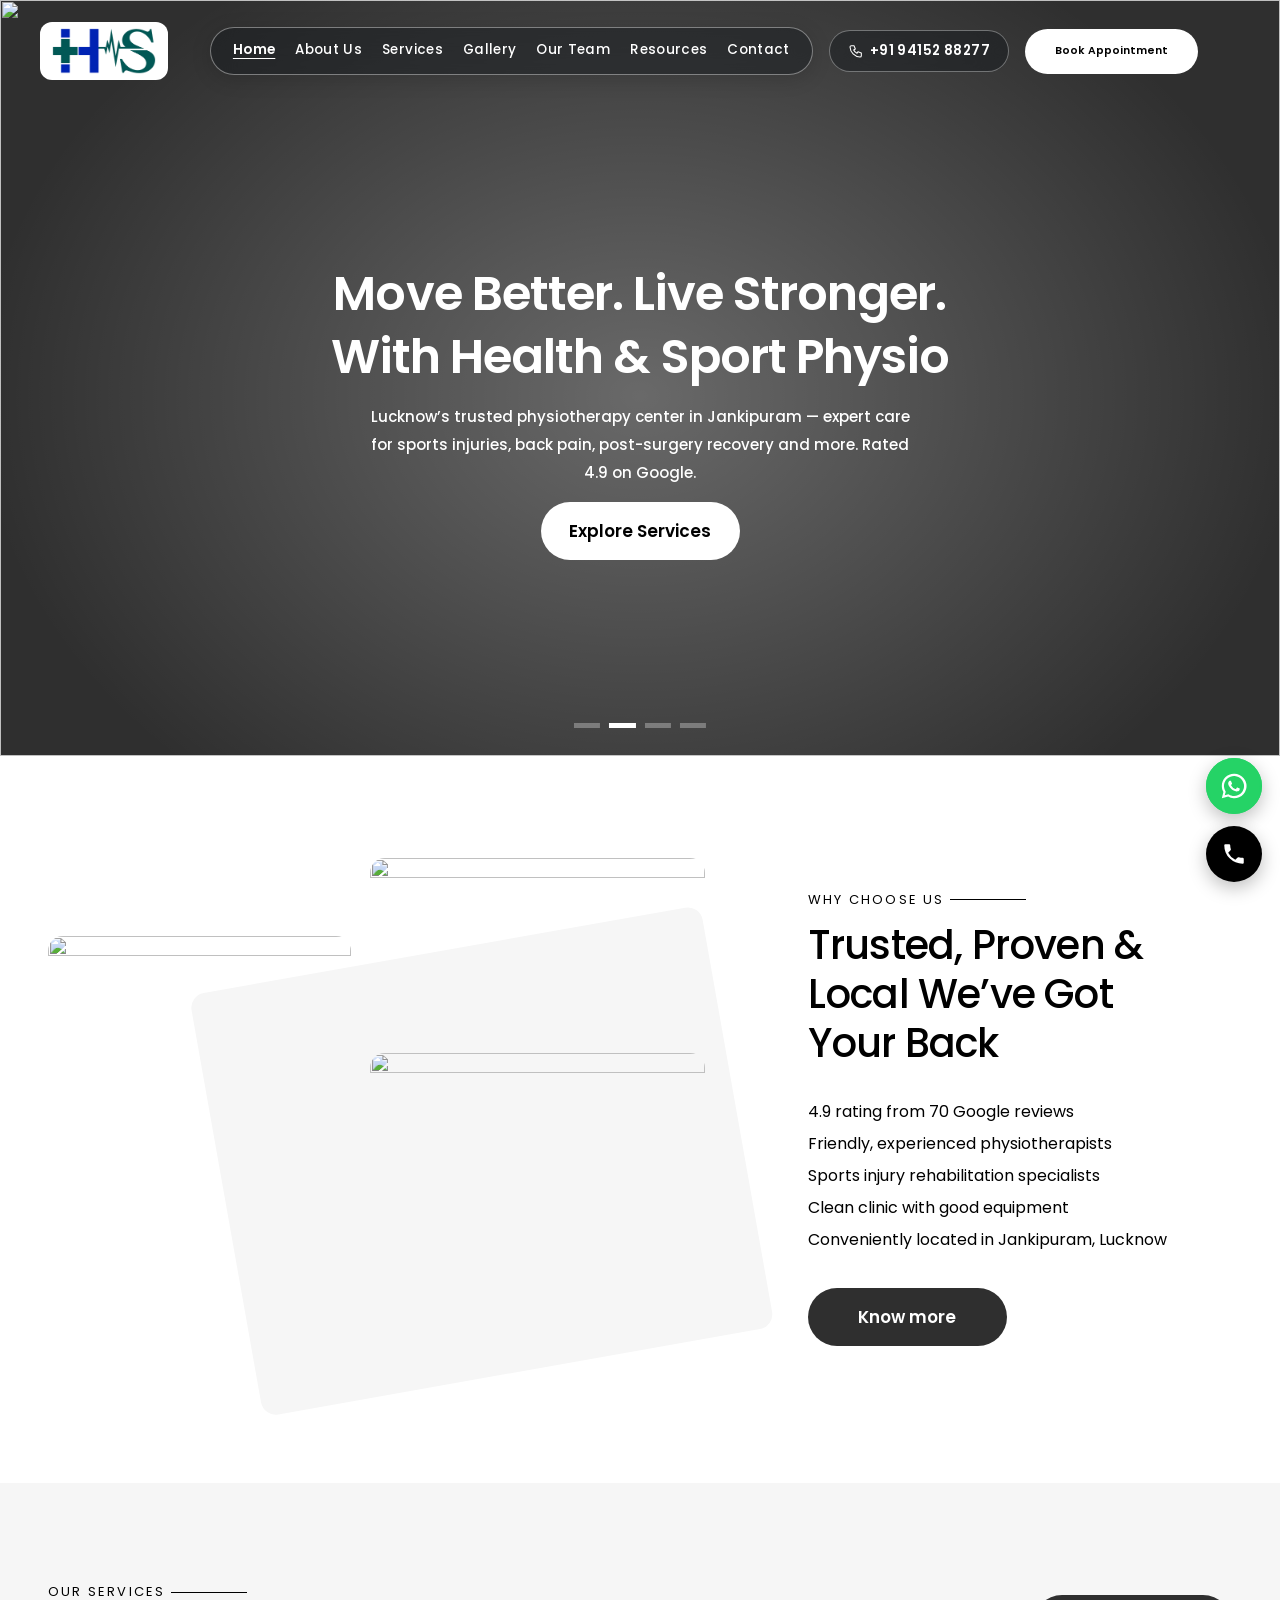
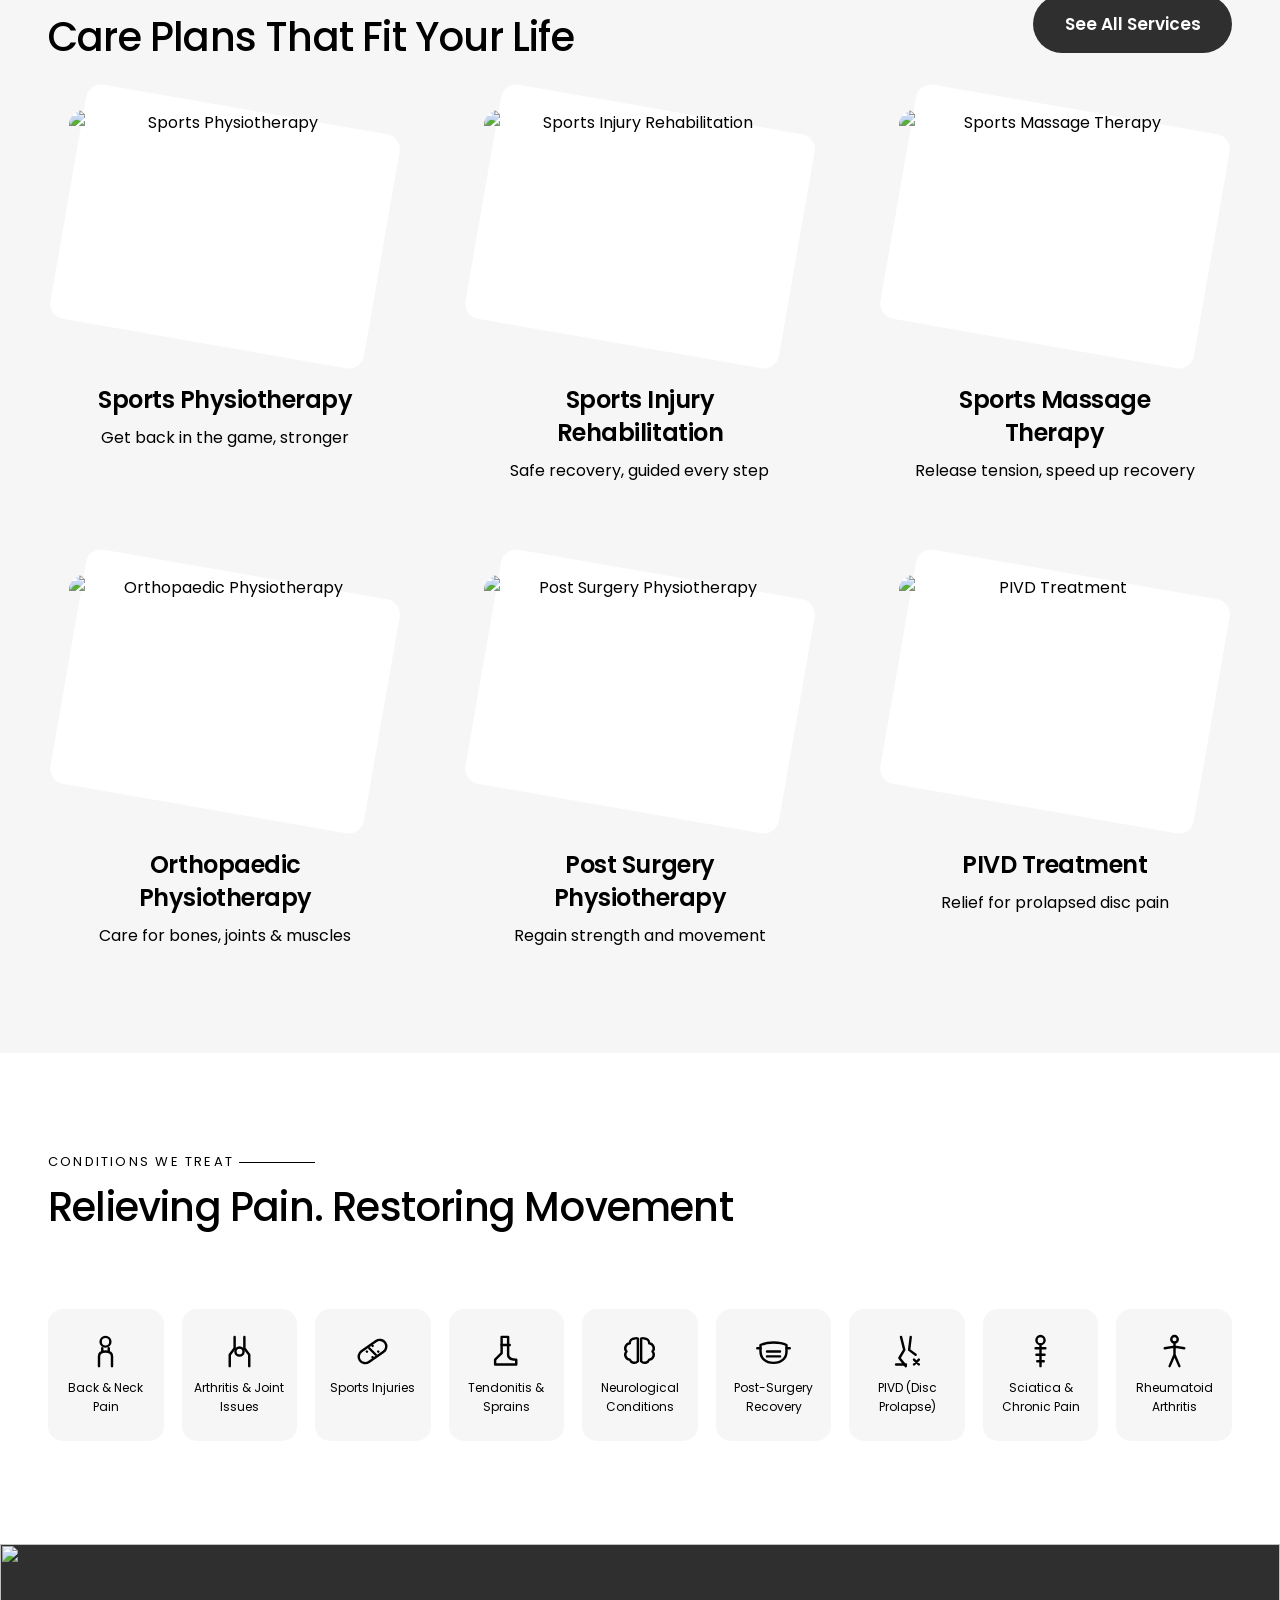
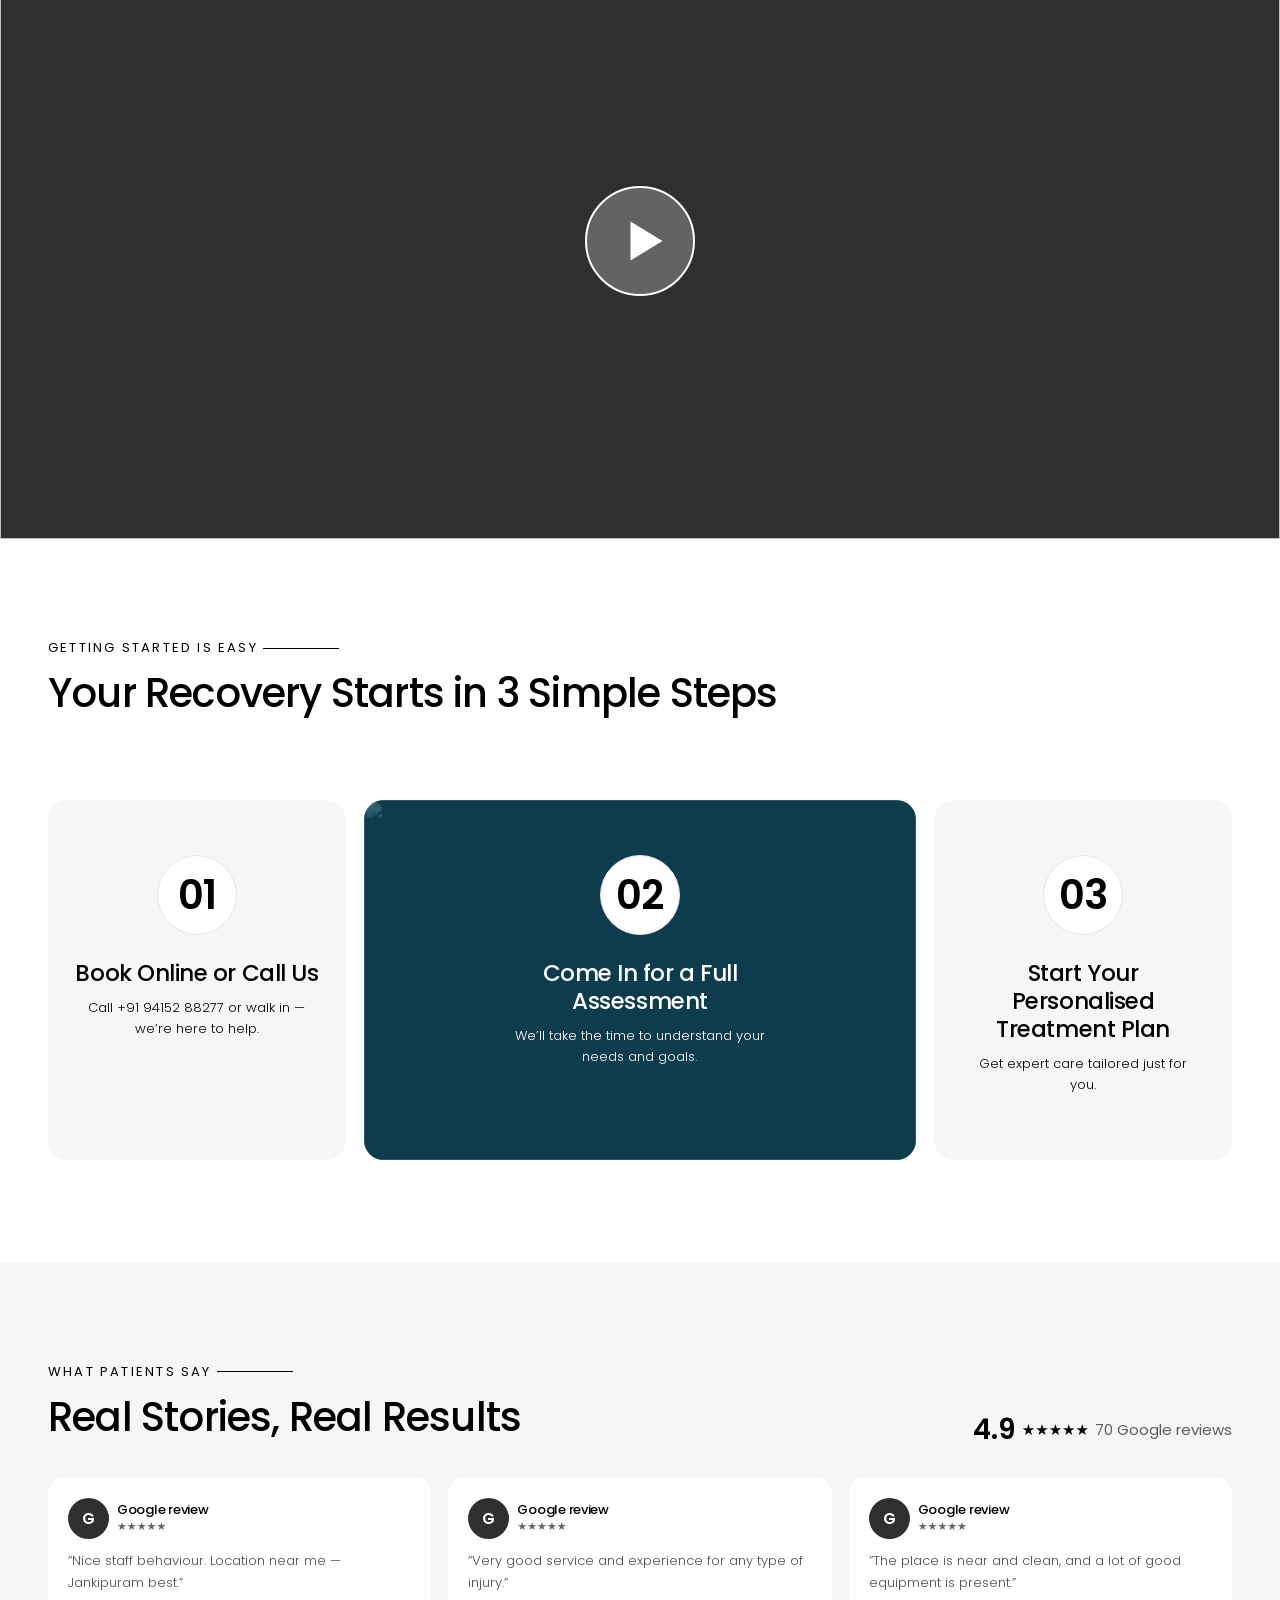
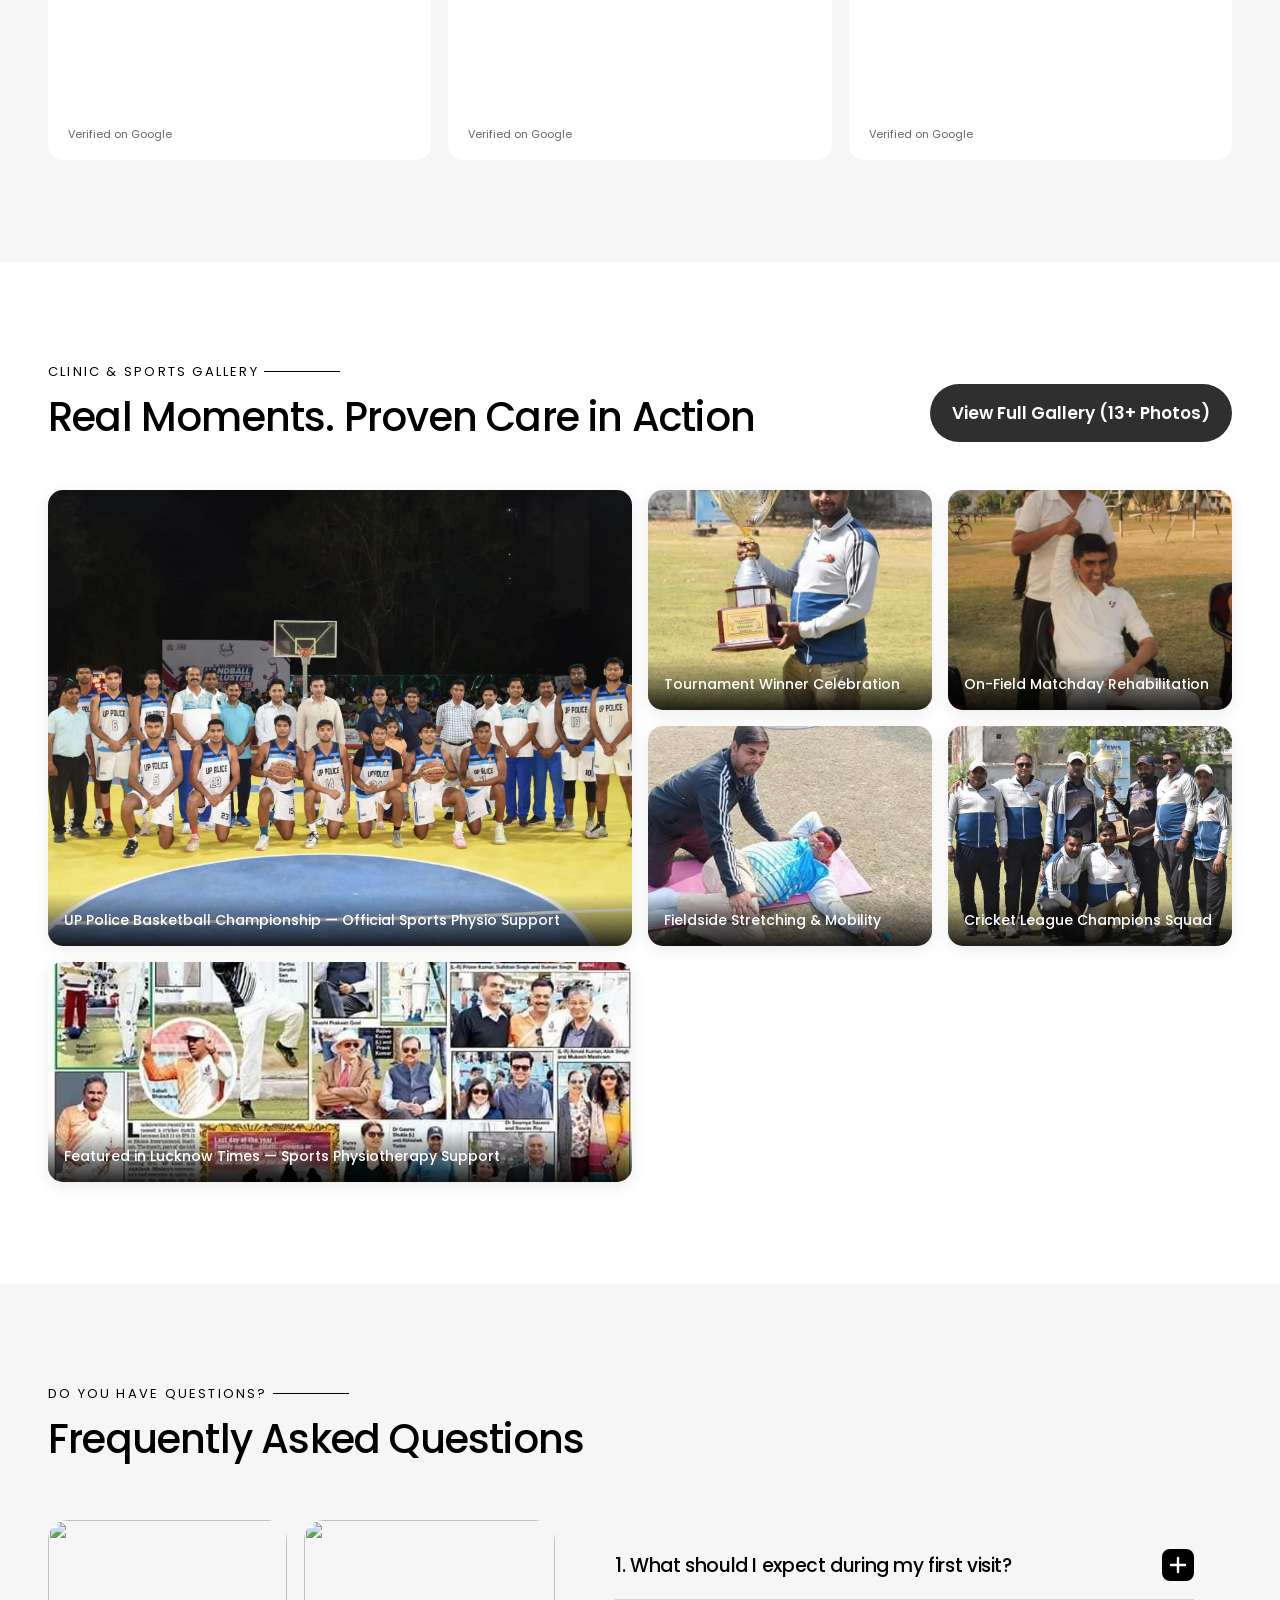
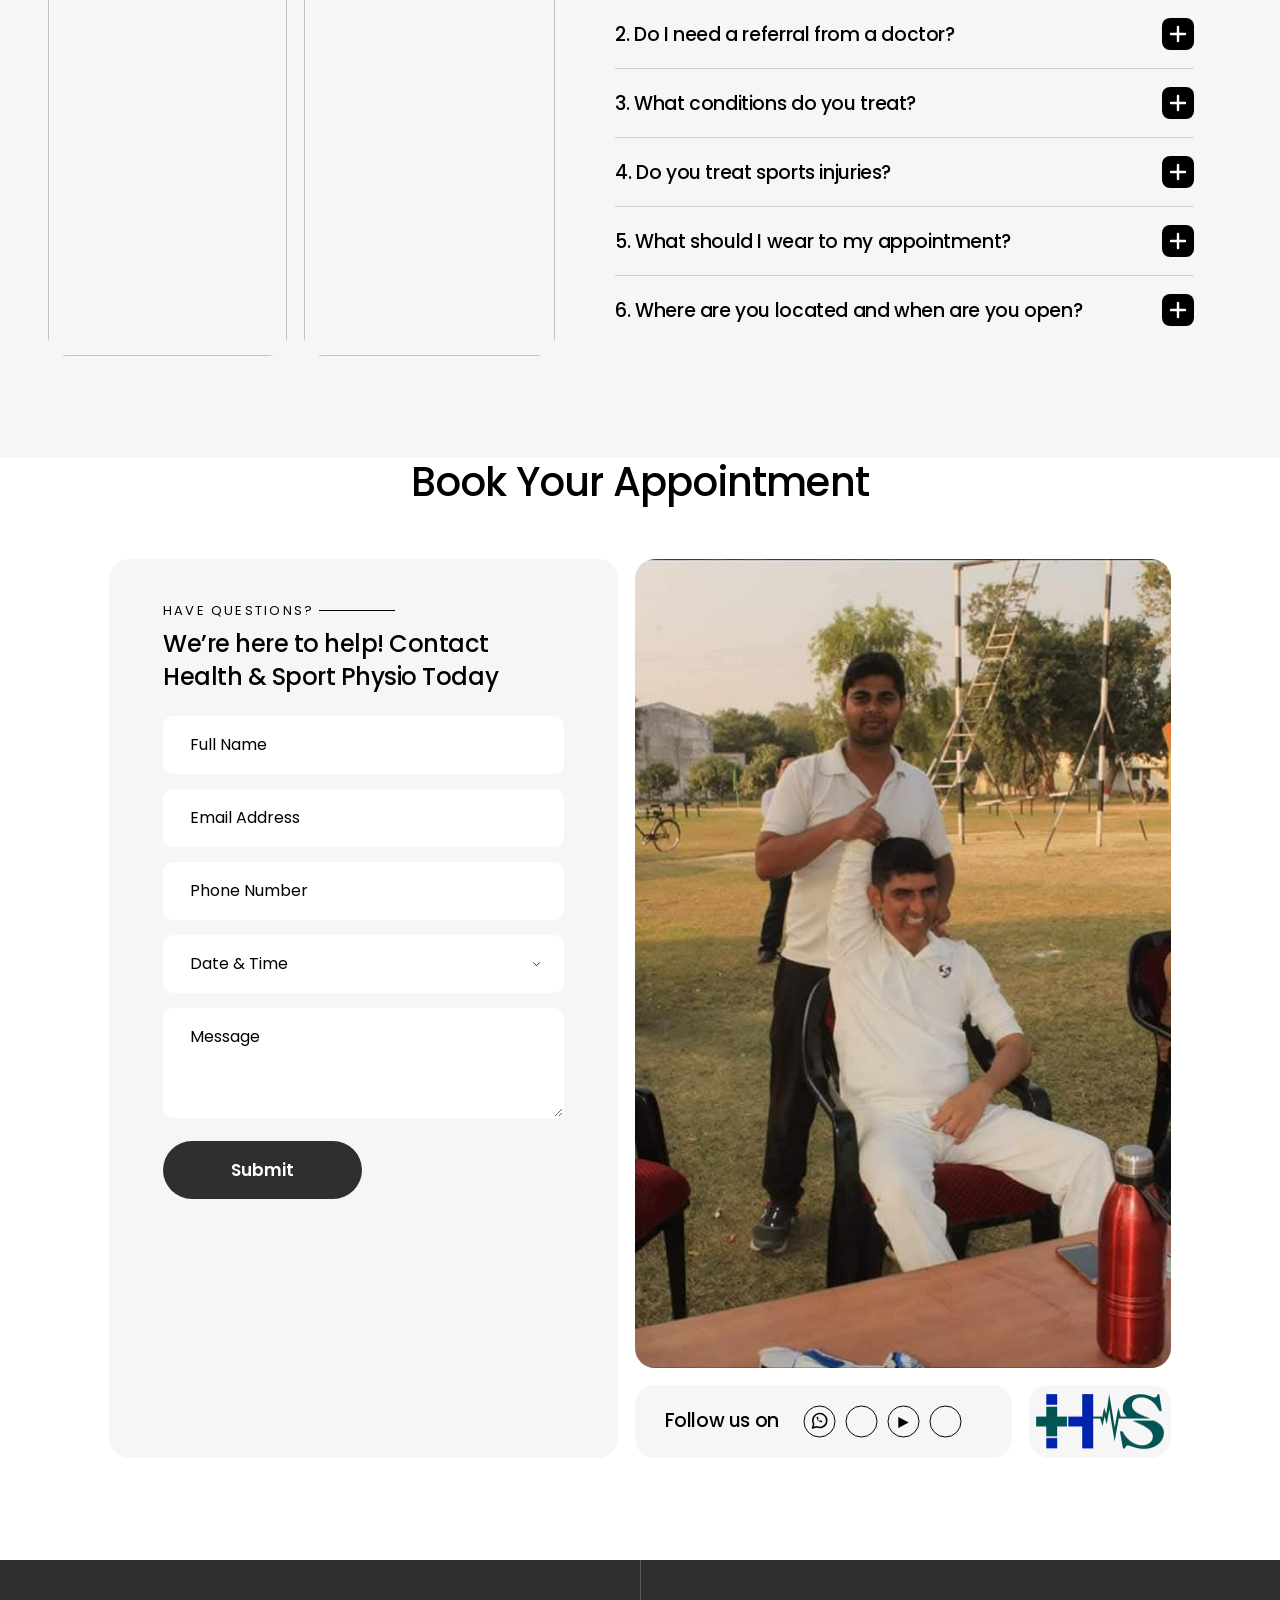
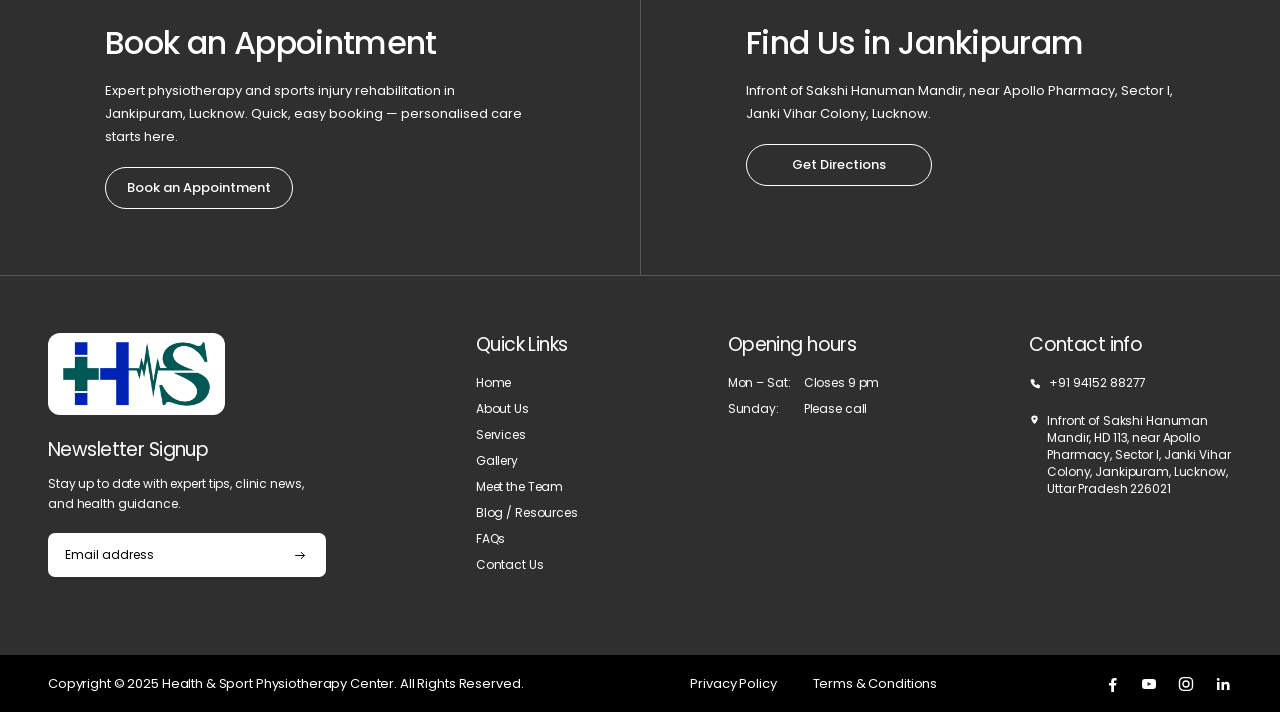
==== nordic-physio/index.html @ ff581d9e "feat: complete website setup with gallery, team, responsive design and transparent sticky navbar" ====
<!DOCTYPE html>
<html lang="en">
<head>
  <meta charset="utf-8">
  <meta name="viewport" content="width=device-width, initial-scale=1">
  <title>Health &amp; Sport Physiotherapy Center — Physiotherapy in Jankipuram, Lucknow</title>
  <meta name="description" content="Health &amp; Sport Physiotherapy Center in Jankipuram, Lucknow — sports physiotherapy, injury rehabilitation, PIVD, post-surgery and orthopaedic care. Rated 4.9 on Google.">
  <link rel="icon" href="assets/img/logo-transparent.png">
  <link rel="preconnect" href="https://fonts.googleapis.com">
  <link rel="preconnect" href="https://fonts.gstatic.com" crossorigin>
  <link href="https://fonts.googleapis.com/css2?family=Poppins:wght@300;400;500;600;700&display=swap" rel="stylesheet">
  <link rel="stylesheet" href="css/style.css">
</head>
<body>
<a class="sr-only" href="#main">Skip to content</a>
<div id="site-navbar"></div>
<main id="main">

<section class="hero hero--home">
  <img class="hero__bg" src="https://images.unsplash.com/photo-1706353399656-210cca727a33?auto=format&fit=crop&q=75&w=1800" alt="" width="1440" height="756" fetchpriority="high">
  <div class="hero__glow" aria-hidden="true"><img src="assets/img/hero-glow.svg" alt=""></div>
  <div class="hero__content">
    <h1 class="display hero__title"><span>Move Better. Live Stronger.</span> <span>With Health &amp; Sport Physio</span></h1>
    <p class="hero__lead">Lucknow’s trusted physiotherapy center in Jankipuram — expert care for sports injuries, back pain, post-surgery recovery and more. Rated 4.9 on Google.</p>
    <a class="btn btn--light" href="services.html">Explore Services</a>
  </div>
  <div class="hero__dots" aria-hidden="true"><span></span><span></span><span></span><span></span></div>
</section>

<section class="section">
  <div class="container split split--why">
    <div class="collage collage--home" aria-hidden="true">
      <img src="https://images.unsplash.com/photo-1645005512968-0c1fe99f0093?auto=format&fit=crop&q=75&w=800" alt="" width="289" height="385" loading="lazy">
      <img src="https://images.unsplash.com/photo-1645005513713-9e2b92a687d3?auto=format&fit=crop&q=75&w=800" alt="" width="319" height="167" loading="lazy">
      <img src="https://images.unsplash.com/photo-1645005513751-e22717a66ae6?auto=format&fit=crop&q=75&w=800" alt="" width="319" height="312" loading="lazy">
    </div>
    <div class="why__text">
      <p class="eyebrow">Why Choose us</p>
      <h2 class="h2">Trusted, Proven &amp; Local We’ve Got Your Back</h2>
      <ul class="why__list">
        <li>4.9 rating from 70 Google reviews</li>
        <li>Friendly, experienced physiotherapists</li>
        <li>Sports injury rehabilitation specialists</li>
        <li>Clean clinic with good equipment</li>
        <li>Conveniently located in Jankipuram, Lucknow</li>
      </ul>
      <a class="btn btn--dark" href="about.html">Know more</a>
    </div>
  </div>
</section>

<section class="section section--grey">
  <div class="container">
    <div class="services__head">
      <div class="section-head"><p class="eyebrow">Our Services</p><h2 class="h2">Care Plans That Fit Your Life</h2></div>
      <a class="btn btn--dark" href="services.html">See All Services</a>
    </div>
    <div class="services__grid">
      <article class="service"><div class="service__media"><img src="https://images.unsplash.com/photo-1645005513713-9e2b92a687d3?auto=format&fit=crop&q=75&w=800" alt="Sports Physiotherapy" width="317" height="237" loading="lazy"></div>
        <div class="service__body"><h3 class="service__title">Sports Physiotherapy</h3><p class="service__text">Get back in the game, stronger</p></div></article>
      <article class="service"><div class="service__media"><img src="https://images.unsplash.com/photo-1649751361457-01d3a696c7e6?auto=format&fit=crop&q=75&w=800" alt="Sports Injury Rehabilitation" width="317" height="237" loading="lazy"></div>
        <div class="service__body"><h3 class="service__title">Sports Injury Rehabilitation</h3><p class="service__text">Safe recovery, guided every step</p></div></article>
      <article class="service"><div class="service__media"><img src="https://images.unsplash.com/photo-1645005512968-0c1fe99f0093?auto=format&fit=crop&q=75&w=800" alt="Sports Massage Therapy" width="317" height="237" loading="lazy"></div>
        <div class="service__body"><h3 class="service__title">Sports Massage Therapy</h3><p class="service__text">Release tension, speed up recovery</p></div></article>
      <article class="service"><div class="service__media"><img src="https://images.unsplash.com/photo-1540205895360-4ad4cffb3aa8?auto=format&fit=crop&q=75&w=800" alt="Orthopaedic Physiotherapy" width="317" height="237" loading="lazy"></div>
        <div class="service__body"><h3 class="service__title">Orthopaedic Physiotherapy</h3><p class="service__text">Care for bones, joints &amp; muscles</p></div></article>
      <article class="service"><div class="service__media"><img src="https://images.unsplash.com/photo-1645005513751-e22717a66ae6?auto=format&fit=crop&q=75&w=800" alt="Post Surgery Physiotherapy" width="317" height="237" loading="lazy"></div>
        <div class="service__body"><h3 class="service__title">Post Surgery Physiotherapy</h3><p class="service__text">Regain strength and movement</p></div></article>
      <article class="service"><div class="service__media"><img src="https://images.unsplash.com/photo-1706353399656-210cca727a33?auto=format&fit=crop&q=75&w=800" alt="PIVD Treatment" width="317" height="237" loading="lazy"></div>
        <div class="service__body"><h3 class="service__title">PIVD Treatment</h3><p class="service__text">Relief for prolapsed disc pain</p></div></article>
    </div>
  </div>
</section>

<section class="section">
  <div class="container">
    <div class="section-head"><p class="eyebrow">Conditions We Treat</p><h2 class="h2">Relieving Pain. Restoring Movement</h2></div>
    <ul class="conditions__grid"><li class="condition"><img src="assets/img/icons/neck.svg" alt="" width="39" height="39" loading="lazy"><span>Back &amp; Neck Pain</span></li><li class="condition"><img src="assets/img/icons/joint.svg" alt="" width="39" height="39" loading="lazy"><span>Arthritis &amp; Joint Issues</span></li><li class="condition"><img src="assets/img/icons/bandage.svg" alt="" width="39" height="39" loading="lazy"><span>Sports Injuries</span></li><li class="condition"><img src="assets/img/icons/afo-support.svg" alt="" width="39" height="39" loading="lazy"><span>Tendonitis &amp; Sprains</span></li><li class="condition"><img src="assets/img/icons/brain.svg" alt="" width="39" height="39" loading="lazy"><span>Neurological Conditions</span></li><li class="condition"><img src="assets/img/icons/face-mask.svg" alt="" width="39" height="39" loading="lazy"><span>Post-Surgery Recovery</span></li><li class="condition"><img src="assets/img/icons/sprain.svg" alt="" width="39" height="39" loading="lazy"><span>PIVD (Disc Prolapse)</span></li><li class="condition"><img src="assets/img/icons/back.svg" alt="" width="39" height="39" loading="lazy"><span>Sciatica &amp; Chronic Pain</span></li><li class="condition"><img src="assets/img/icons/stability.svg" alt="" width="39" height="39" loading="lazy"><span>Rheumatoid Arthritis</span></li></ul>
  </div>
</section>

<section class="video-band" aria-label="Clinic video">
  <img src="https://images.unsplash.com/photo-1630226040750-d934f017f0e4?auto=format&fit=crop&q=75&w=1800" alt="" loading="lazy">
  <button class="play-btn js-video" type="button" data-video="" aria-label="Play video"><img src="assets/img/play-large.svg" alt="" width="111" height="111"></button>
</section>

<section class="section">
  <div class="container">
    <div class="section-head"><p class="eyebrow">Getting Started is Easy</p><h2 class="h2">Your Recovery Starts in 3 Simple Steps</h2></div>
    <ol class="steps">
      <li class="step"><span class="step__num">01</span><h3 class="step__title">Book Online or Call Us</h3><p class="step__text">Call +91 94152 88277 or walk in — we’re here to help.</p></li>
      <li class="step step--feature"><img src="https://images.unsplash.com/photo-1645005512827-48ff6f97848a?auto=format&fit=crop&q=75&w=1200" alt="" loading="lazy"><span class="step__num">02</span><h3 class="step__title">Come In for a Full Assessment</h3><p class="step__text">We’ll take the time to understand your needs and goals.</p></li>
      <li class="step"><span class="step__num">03</span><h3 class="step__title">Start Your Personalised Treatment Plan</h3><p class="step__text">Get expert care tailored just for you.</p></li>
    </ol>
  </div>
</section>

<section class="section section--grey">
  <div class="container">
    <div class="t-head">
      <div class="section-head"><p class="eyebrow">What Patients Say</p><h2 class="h2">Real Stories, Real Results</h2></div>
      <p class="t-rating"><strong>4.9</strong> ★★★★★ <span>70 Google reviews</span></p>
    </div>
    <div class="t-wrap is-start is-end">
      <div class="t-track t-track--3" tabindex="0" aria-label="Patient reviews">
        <article class="t-card"><div><div class="t-user"><span class="t-avatar" aria-hidden="true">G</span><div><p class="t-name">Google review</p><p class="t-handle">★★★★★</p></div></div><p class="t-quote">“Nice staff behaviour. Location near me — Jankipuram best.”</p></div><p class="t-date">Verified on Google</p></article>
        <article class="t-card"><div><div class="t-user"><span class="t-avatar" aria-hidden="true">G</span><div><p class="t-name">Google review</p><p class="t-handle">★★★★★</p></div></div><p class="t-quote">“Very good service and experience for any type of injury.”</p></div><p class="t-date">Verified on Google</p></article>
        <article class="t-card"><div><div class="t-user"><span class="t-avatar" aria-hidden="true">G</span><div><p class="t-name">Google review</p><p class="t-handle">★★★★★</p></div></div><p class="t-quote">“The place is near and clean, and a lot of good equipment is present.”</p></div><p class="t-date">Verified on Google</p></article>
      </div>
    </div>
  </div>
</section>

<!-- Homepage Gallery Section -->
<section class="section">
  <div class="container">
    <div class="services__head" style="align-items:flex-end">
      <div class="section-head">
        <p class="eyebrow">Clinic &amp; Sports Gallery</p>
        <h2 class="h2">Real Moments. Proven Care in Action</h2>
      </div>
      <a class="btn btn--dark" href="gallery.html">View Full Gallery (13+ Photos)</a>
    </div>
    <div class="home-gallery-grid">
      <div class="home-gallery-item home-gallery-item--span2 home-gallery-item--row2" data-lightbox data-src="assets/img/gallery/police-basketball-championship.jpg" data-title="UP Police Basketball Championship" data-caption="Official sports physiotherapy partner for state basketball tournament.">
        <img src="assets/img/gallery/police-basketball-championship.jpg" alt="UP Police Basketball Championship" loading="lazy">
        <div class="home-gallery-item__caption">UP Police Basketball Championship — Official Sports Physio Support</div>
      </div>
      <div class="home-gallery-item" data-lightbox data-src="assets/img/gallery/championship-trophy-winner.jpg" data-title="Championship Trophy Presentation" data-caption="Corporate tournament championship winner with tournament trophy.">
        <img src="assets/img/gallery/championship-trophy-winner.jpg" alt="Championship Trophy Winner" loading="lazy">
        <div class="home-gallery-item__caption">Tournament Winner Celebration</div>
      </div>
      <div class="home-gallery-item" data-lightbox data-src="assets/img/gallery/cricket-rehab-field.jpg" data-title="On-Field Shoulder Rehabilitation" data-caption="Targeted manual therapy on cricket field.">
        <img src="assets/img/gallery/cricket-rehab-field.jpg" alt="On-Field Shoulder Rehab" loading="lazy">
        <div class="home-gallery-item__caption">On-Field Matchday Rehabilitation</div>
      </div>
      <div class="home-gallery-item" data-lightbox data-src="assets/img/gallery/field-physio-stretching.jpg" data-title="Assisted Stretching Session" data-caption="Manual hamstring and spine mobilization on ground.">
        <img src="assets/img/gallery/field-physio-stretching.jpg" alt="Assisted Stretching Session" loading="lazy">
        <div class="home-gallery-item__caption">Fieldside Stretching &amp; Mobility</div>
      </div>
      <div class="home-gallery-item" data-lightbox data-src="assets/img/gallery/trophy-presentation-ceremony.jpg" data-title="Champions Team Celebration" data-caption="Winners celebrating victory with sports physiotherapy team.">
        <img src="assets/img/gallery/trophy-presentation-ceremony.jpg" alt="Trophy Presentation Ceremony" loading="lazy">
        <div class="home-gallery-item__caption">Cricket League Champions Squad</div>
      </div>
      <div class="home-gallery-item home-gallery-item--span2" data-lightbox data-src="assets/img/gallery/newspaper-coverage-lucknow-times.jpg" data-title="Lucknow Times Press Feature" data-caption="Media coverage in Times of India / Lucknow Times.">
        <img src="assets/img/gallery/newspaper-coverage-lucknow-times.jpg" alt="Lucknow Times Media Feature" loading="lazy">
        <div class="home-gallery-item__caption">Featured in Lucknow Times — Sports Physiotherapy Support</div>
      </div>
    </div>
  </div>
</section>

<!-- FAQ Section -->
<section class="section section--grey" id="faq">
  <div class="container">
    <div class="section-head"><p class="eyebrow">do you have questions?</p><h2 class="h2">Frequently Asked Questions</h2></div>
    <div class="faq">
      <img class="faq__img" src="https://images.unsplash.com/photo-1545463913-5083aa7359a6?auto=format&fit=crop&q=75&w=700" alt="" loading="lazy">
      <img class="faq__img" src="https://images.unsplash.com/photo-1712215544003-af10130f8eb3?auto=format&fit=crop&q=75&w=700" alt="" loading="lazy">
      <div class="faq__panel">
        <div class="faq-item">
          <h3><button class="faq-q" type="button" id="faq-q1" aria-expanded="false" aria-controls="faq-a1"><span class="faq-q__text">1. What should I expect during my first visit?</span><img class="faq-q__icon" src="assets/img/icon-faq-plus.svg" alt="" width="32" height="32"></button></h3>
          <div class="faq-a" id="faq-a1" role="region" aria-labelledby="faq-q1"><div><p>Your first visit is a full assessment. Your physiotherapist will talk through your history and goals, assess how you move, and explain a clear treatment plan.</p></div></div>
        </div>
        <div class="faq-item">
          <h3><button class="faq-q" type="button" id="faq-q2" aria-expanded="false" aria-controls="faq-a2"><span class="faq-q__text">2. Do I need a referral from a doctor?</span><img class="faq-q__icon" src="assets/img/icon-faq-plus.svg" alt="" width="32" height="32"></button></h3>
          <div class="faq-a" id="faq-a2" role="region" aria-labelledby="faq-q2"><div><p>You don’t need a referral to book physiotherapy. If you have scans, X-rays or doctor’s notes, please bring them along.</p></div></div>
        </div>
        <div class="faq-item">
          <h3><button class="faq-q" type="button" id="faq-q3" aria-expanded="false" aria-controls="faq-a3"><span class="faq-q__text">3. What conditions do you treat?</span><img class="faq-q__icon" src="assets/img/icon-faq-plus.svg" alt="" width="32" height="32"></button></h3>
          <div class="faq-a" id="faq-a3" role="region" aria-labelledby="faq-q3"><div><p>Sports injuries, back and neck pain, PIVD (prolapsed disc), post-surgery recovery, orthopaedic conditions, rheumatoid arthritis and more.</p></div></div>
        </div>
        <div class="faq-item">
          <h3><button class="faq-q" type="button" id="faq-q4" aria-expanded="false" aria-controls="faq-a4"><span class="faq-q__text">4. Do you treat sports injuries?</span><img class="faq-q__icon" src="assets/img/icon-faq-plus.svg" alt="" width="32" height="32"></button></h3>
          <div class="faq-a" id="faq-a4" role="region" aria-labelledby="faq-q4"><div><p>Yes. Sports physiotherapy, sports injury rehabilitation and sports massage therapy are some of our core services.</p></div></div>
        </div>
        <div class="faq-item">
          <h3><button class="faq-q" type="button" id="faq-q5" aria-expanded="false" aria-controls="faq-a5"><span class="faq-q__text">5. What should I wear to my appointment?</span><img class="faq-q__icon" src="assets/img/icon-faq-plus.svg" alt="" width="32" height="32"></button></h3>
          <div class="faq-a" id="faq-a5" role="region" aria-labelledby="faq-q5"><div><p>Wear loose, comfortable clothing that lets us see and move the area being treated. Shorts or a T-shirt work well for most visits.</p></div></div>
        </div>
        <div class="faq-item">
          <h3><button class="faq-q" type="button" id="faq-q6" aria-expanded="false" aria-controls="faq-a6"><span class="faq-q__text">6. Where are you located and when are you open?</span><img class="faq-q__icon" src="assets/img/icon-faq-plus.svg" alt="" width="32" height="32"></button></h3>
          <div class="faq-a" id="faq-a6" role="region" aria-labelledby="faq-q6"><div><p>We’re in Jankipuram, Lucknow — in front of Sakshi Hanuman Mandir, near Apollo Pharmacy, Sector I, Janki Vihar Colony. We close at 9 pm; call us to confirm timings.</p></div></div>
        </div>
      </div>
    </div>
  </div>
</section>

<!-- Appointment Booking Form -->
<section class="section" style="padding-top:0">
  <div class="container">
    <h2 class="h2 book__title">Book Your Appointment</h2>
    <div class="book">
      <div class="book__form-card">
        <div class="form__head"><p class="eyebrow">Have questions? </p><h3 class="form__title">We’re here to help! Contact Health &amp; Sport Physio Today</h3></div>
        <form class="form" data-form novalidate>
          <div class="form__fields">
            <div><label class="sr-only" for="f-name">Full Name</label><input class="field" id="f-name" name="name" type="text" placeholder="Full Name" required autocomplete="name"></div>
            <div><label class="sr-only" for="f-email">Email Address</label><input class="field" id="f-email" name="email" type="email" placeholder="Email Address" required autocomplete="email"></div>
            <div><label class="sr-only" for="f-phone">Phone Number</label><input class="field" id="f-phone" name="phone" type="tel" placeholder="Phone Number" required autocomplete="tel"></div>
            <div class="field-wrap"><label class="sr-only" for="f-date">Date &amp; Time</label><input class="field field--datetime" id="f-date" name="datetime" type="text" placeholder="Date &amp; Time" required><img class="field-wrap__arrow" src="assets/img/icon-down-arrow.svg" alt="" width="19" height="10"></div>
            <div><label class="sr-only" for="f-msg">Message</label><textarea class="field" id="f-msg" name="message" placeholder="Message"></textarea></div>
          </div>
          <button class="btn btn--dark form__submit" type="submit">Submit</button>
          <p class="form__status" role="status" aria-live="polite"></p>
        </form>
      </div>
      <img class="book__photo" src="assets/img/gallery/cricket-rehab-field.jpg" alt="Physiotherapist at Health &amp; Sport Physiotherapy Center" width="537" height="558" loading="lazy">
      <div class="book__social">
        <span class="book__social-label">Follow us on</span>
        <div class="socials">
          <a class="social" href="https://wa.me/919415288277" target="_blank" rel="noopener" aria-label="WhatsApp"><img src="assets/img/social-whatsapp.svg" alt=""></a>
          <a class="social" href="#" aria-label="Instagram"><img src="assets/img/social-circle.svg" alt=""><span class="social__glyph" style="--glyph:url(assets/img/glyph-instagram.svg)"></span></a>
          <a class="social" href="#" aria-label="YouTube"><img src="assets/img/social-yt-ring.svg" alt=""><img class="social__yt-play" src="assets/img/social-yt-play.svg" alt=""></a>
          <a class="social" href="#" aria-label="Facebook"><img src="assets/img/social-circle.svg" alt=""><span class="social__glyph social__glyph--fb" style="--glyph:url(assets/img/glyph-facebook.svg)"></span></a>
        </div>
      </div>
      <div class="book__logo"><img src="assets/img/logo-transparent.png" alt="Health &amp; Sport Physiotherapy Center" width="130" height="57"></div>
    </div>
  </div>
</section>
</main>

<div id="site-footer"></div>
<script src="js/navbar.js"></script>
<script src="js/footer.js"></script>
<script src="js/main.js"></script>
</body>
</html>
---- nordic-physio/css/style.css ----
/* =========================================================
   Nordic Physio — shared styles
   Built from Figma (1440px frame) + mobile responsive.
   Breakpoints: 1100 (nav drawer) / 900 (tablet) / 600 (mobile)
   ========================================================= */

:root {
  --black: #000;
  --charcoal: #2f2f2f;
  --grey: #f6f6f6;
  --muted: #5c5c5c;
  --white: #fff;
  --teal-overlay: rgba(8, 64, 86, 0.8);

  --r-lg: 20px;
  --r-md: 15px;
  --r-sm: 10px;

  --gutter: clamp(20px, 4vw, 48px);
  --container: 1200px;
  --section-y: clamp(56px, 8vw, 110px);

  --font: "Poppins", system-ui, -apple-system, "Segoe UI", Roboto, sans-serif;
}

/* ---------- Reset / base ---------- */
*, *::before, *::after { box-sizing: border-box; }
html { -webkit-text-size-adjust: 100%; scroll-behavior: smooth; }
body {
  margin: 0;
  font-family: var(--font);
  color: var(--black);
  background: var(--white);
  line-height: 1.6;
  -webkit-font-smoothing: antialiased;
  overflow-x: hidden;
}
img, svg { display: block; max-width: 100%; }
h1, h2, h3, h4, p, ul, ol, figure { margin: 0; }
ul, ol { padding: 0; list-style: none; }
a { color: inherit; text-decoration: none; }
button, input, select, textarea { font: inherit; color: inherit; }
button { cursor: pointer; background: none; border: 0; padding: 0; }

:focus-visible { outline: 2px solid currentColor; outline-offset: 3px; }

.sr-only {
  position: absolute; width: 1px; height: 1px; margin: -1px; padding: 0;
  overflow: hidden; clip: rect(0 0 0 0); white-space: nowrap; border: 0;
}

.container { width: min(var(--container), 100% - 2 * var(--gutter)); margin-inline: auto; }

.section { padding-block: var(--section-y); }
.section--grey { background: var(--grey); }

/* ---------- Type ---------- */
.display {
  font-weight: 600;
  font-size: clamp(2rem, 1.2rem + 2.5vw, 3rem);
  line-height: 1.3125;
  letter-spacing: -0.02em;
}
.h2 {
  font-weight: 500;
  font-size: clamp(1.75rem, 1.1rem + 1.8vw, 2.5rem);
  line-height: 1.225;
  letter-spacing: -0.02em;
}
.h3 { font-weight: 500; font-size: clamp(1.25rem, 1.05rem + 0.7vw, 1.5rem); line-height: 1.375; letter-spacing: -0.02em; }
.lead { font-size: 16px; line-height: 30px; }
.muted { color: var(--muted); }

.eyebrow {
  display: flex; align-items: center; gap: 5px;
  font-size: 13px; line-height: 14px; font-weight: 400;
  letter-spacing: 2.21px; text-transform: uppercase;
}
.eyebrow::after {
  content: ""; flex: none; width: 76px; height: 1px;
  background: url("../assets/img/line-short.svg") no-repeat center / 100% 100%;
}
.section-head { display: flex; flex-direction: column; gap: 14px; }
.section-head--center { align-items: center; text-align: center; }

/* ---------- Buttons ---------- */
.btn {
  display: inline-flex; align-items: center; justify-content: center;
  min-width: 199px; min-height: 56px; padding: 18px 21px;
  border-radius: 100px; border: 1px solid transparent;
  font-size: 17px; line-height: 20px; font-weight: 600; text-align: center; white-space: nowrap;
  transition: background-color .2s, color .2s, border-color .2s, transform .2s;
}
.btn:hover { transform: translateY(-1px); }
.btn--light { background: var(--white); color: var(--black); }
.btn--dark { background: var(--charcoal); color: var(--white); }
.btn--black { background: var(--black); color: var(--white); }
.btn--outline-light { border-color: var(--white); color: var(--white); }
.btn--outline-light:hover { background: var(--white); color: var(--black); }
.btn--outline-dark { border-color: var(--black); color: var(--black); }
.btn--outline-dark:hover { background: var(--black); color: var(--white); }
.btn--sm { min-width: 186px; min-height: 42px; padding: 10px 21px; font-size: 13px; font-weight: 500; }
.btn--nav { min-width: 0; min-height: 45px; padding: 10.68px 29px; font-size: 10.68px; line-height: 14.5px; }

/* =========================================================
   Header
   ========================================================= */
.site-header {
  position: fixed; inset: 0 0 auto 0; z-index: 1000;
  padding-block: 22px; color: var(--white);
  background: transparent !important;
  transition: padding .3s ease;
}
.site-header::before {
  content: ""; position: absolute; inset: 0; z-index: -1;
  background: transparent;
  transition: background .3s ease, -webkit-backdrop-filter .3s ease, backdrop-filter .3s ease, box-shadow .3s ease;
  pointer-events: none;
}
.site-header.is-scrolled::before {
  background: rgba(18, 20, 24, 0.55);
  -webkit-backdrop-filter: blur(14px);
  backdrop-filter: blur(14px);
  box-shadow: 0 4px 24px rgba(0, 0, 0, 0.2);
}
.site-header.is-scrolled {
  padding-block: 12px;
}
.site-header__inner {
  display: flex; align-items: center; justify-content: space-between;
  padding-inline: clamp(20px, 3.1vw, 45px);
}

.nav-group { display: flex; align-items: center; gap: 24px; margin-inline: auto; }
.nav-pill {
  height: 48px; padding: 13px 22px; border: 1px solid rgba(255, 255, 255, 0.4); border-radius: 70px;
  background: rgba(18, 24, 27, 0.45);
  -webkit-backdrop-filter: blur(16.5px); backdrop-filter: blur(16.5px);
  box-shadow: 0 4px 20px rgba(0, 0, 0, 0.15);
}
.nav-pill ul { display: flex; align-items: center; gap: 24px; }
.nav-pill a {
  display: block; font-size: 13.5px; line-height: 18px; font-weight: 500;
  letter-spacing: 0.35px; white-space: nowrap; color: var(--white);
  transition: opacity .2s ease;
}
.nav-pill a[aria-current="page"] { text-decoration: underline; text-underline-offset: 4px; font-weight: 600; }
.nav-pill a:hover { opacity: 0.85; text-decoration: underline; }

.nav-phone {
  display: flex; align-items: center; gap: 6px; font-size: 13.5px; line-height: 18px; font-weight: 600;
  letter-spacing: 0.42px; white-space: nowrap; color: var(--white);
  background: rgba(18, 24, 27, 0.45); border: 1px solid rgba(255, 255, 255, 0.35);
  padding: 11px 18px; border-radius: 40px;
  -webkit-backdrop-filter: blur(16px); backdrop-filter: blur(16px);
  transition: background .2s ease, transform .2s ease;
}
.nav-phone:hover {
  background: rgba(18, 24, 27, 0.75);
  transform: translateY(-1px);
}
.nav-phone img { width: 16px; height: 16px; }

.menu-toggle {
  display: none; position: relative; z-index: 70;
  width: 46px; height: 46px; border: 1px solid var(--white); border-radius: 14px;
  background: rgba(240, 240, 238, 0.07);
  -webkit-backdrop-filter: blur(10px); backdrop-filter: blur(10px);
}
.menu-toggle span {
  position: absolute; left: 12px; right: 12px; height: 2px; background: var(--white); border-radius: 2px;
  transition: transform .25s, opacity .2s, top .25s;
}
.menu-toggle span:nth-child(1) { top: 15px; }
.menu-toggle span:nth-child(2) { top: 22px; }
.menu-toggle span:nth-child(3) { top: 29px; }
.menu-open .menu-toggle span:nth-child(1) { top: 22px; transform: rotate(45deg); }
.menu-open .menu-toggle span:nth-child(2) { opacity: 0; }
.menu-open .menu-toggle span:nth-child(3) { top: 22px; transform: rotate(-45deg); }

.menu-backdrop { display: none; }

@media (max-width: 1280px) {
  .nav-group { gap: 16px; }
  .nav-pill ul { gap: 20px; }
}

@media (max-width: 1100px) {
  .site-header { padding-block: 14px; }
  .site-header.is-scrolled { padding-block: 10px; }
  .menu-toggle { display: block; z-index: 1010; }

  .nav-group {
    position: fixed; top: 0; right: 0; bottom: 0; z-index: 1005;
    width: min(86vw, 360px); margin: 0;
    flex-direction: column; align-items: stretch; justify-content: flex-start; gap: 28px;
    padding: 96px 28px 32px; overflow-y: auto;
    background: var(--charcoal);
    transform: translateX(100%); visibility: hidden;
    transition: transform .3s ease, visibility 0s linear .3s;
  }
  .menu-open .nav-group { transform: none; visibility: visible; transition: transform .3s ease; }

  .nav-pill { height: auto; padding: 0; border: 0; border-radius: 0; background: none; -webkit-backdrop-filter: none; backdrop-filter: none; }
  .nav-pill ul { flex-direction: column; align-items: stretch; gap: 0; }
  .nav-pill li + li { border-top: 1px solid rgba(255, 255, 255, 0.15); }
  .nav-pill a { padding: 15px 0; font-size: 16px; line-height: 22px; }
  .nav-phone { font-size: 16px; }
  .btn--nav { align-self: flex-start; font-size: 13px; padding-inline: 32px; }

  .menu-backdrop {
    display: block; position: fixed; inset: 0; z-index: 998; background: rgba(0, 0, 0, 0.65);
    opacity: 0; visibility: hidden; transition: opacity .3s, visibility 0s linear .3s;
  }
  .menu-open .menu-backdrop { opacity: 1; visibility: visible; transition: opacity .3s; }
  .menu-open { overflow: hidden; }
}

/* =========================================================
   Hero
   ========================================================= */
.hero { position: relative; color: var(--white); text-align: center; isolation: isolate; background: var(--charcoal); }
.hero__bg { position: absolute; inset: 0; z-index: -2; width: 100%; height: 100%; object-fit: cover; }
.hero--tint::after { content: ""; position: absolute; inset: 0; z-index: -1; background: rgba(0, 0, 0, 0.35); }

.hero--home { min-height: 756px; }
.hero--page { height: 554px; }

.hero__content {
  position: relative; display: flex; flex-direction: column; align-items: center;
  margin-inline: auto; padding-inline: var(--gutter);
}
.hero--home .hero__content { width: min(804px, 100%); padding-top: 262px; gap: 15px; }
.hero--home .hero__title span { display: block; }
.hero--home .hero__lead { max-width: 564px; font-size: 15px; line-height: 28px; font-weight: 500; }

.hero__glow {
  position: absolute; top: 160px; left: 50%; z-index: -1; width: 779px; height: 472px;
  transform: translateX(-50%); pointer-events: none;
}
.hero__glow img { position: absolute; left: -35.17%; top: -58.05%; width: 170.34%; height: 216.1%; max-width: none; }

/* soft glow behind the logo on inner pages */
.logo-glow { position: absolute; left: 30px; top: 15px; width: 130px; height: 80px; z-index: -1; pointer-events: none; }
.logo-glow img { position: absolute; left: -62.31%; top: -101.25%; width: 224.62%; height: 302.5%; max-width: none; }

.hero__dots { position: absolute; bottom: 28px; left: 50%; display: flex; gap: 9px; transform: translateX(-50%); }
.hero__dots span { width: 26.27px; height: 5px; background: var(--white); opacity: 0.3; }
.hero__dots span:nth-child(2) { opacity: 1; }

.hero--page .hero__content { padding-top: 179px; gap: 20px; }
.hero--page .hero__lead { max-width: 406px; font-size: 16px; line-height: 25px; }
.hero--page-title .hero__content { padding-top: 235px; }

/* =========================================================
   Home — why choose us / collage
   ========================================================= */
.split { display: grid; align-items: center; gap: clamp(32px, 8vw, 154px); }
.split--why { grid-template-columns: minmax(0, 1.55fr) minmax(0, 1fr); }

.collage { position: relative; display: grid; gap: 19px; isolation: isolate; }
.collage::before {
  content: ""; position: absolute; z-index: -1; background: var(--grey); border-radius: var(--r-md);
}
.collage img { width: 100%; border-radius: var(--r-md); object-fit: cover; }

.collage--home { grid-template-columns: 289fr 319fr; }
.collage--home::before { left: 66%; top: 58%; width: 79%; height: 82%; transform: translate(-50%, -50%) rotate(-10.05deg); }
.collage--home img:nth-child(1) { grid-row: 1 / 3; align-self: start; margin-top: 25.6%; aspect-ratio: 289 / 385; }
.collage--home img:nth-child(2) { aspect-ratio: 319 / 167; }
.collage--home img:nth-child(3) { aspect-ratio: 319 / 312; }

.collage--duo { grid-template-columns: 289fr 319fr; }
.collage--duo::before { left: 62%; top: 52.6%; width: 72%; height: 95.7%; transform: translate(-50%, -50%) rotate(-10.05deg); }
.collage--duo img { border-radius: var(--r-lg); }
.collage--duo img:nth-child(1) { align-self: start; margin-top: 20.4%; aspect-ratio: 289 / 385; object-position: 86% 50%; }
.collage--duo img:nth-child(2) { aspect-ratio: 319 / 483; }

.why__text { display: flex; flex-direction: column; align-items: flex-start; }
.why__text .h2 { margin-top: 14px; max-width: 361px; }
.why__list { margin: 28px 0 32px; font-size: 16px; line-height: 32px; }

/* =========================================================
   Services grid (home)
   ========================================================= */
.services__head { display: flex; align-items: center; justify-content: space-between; gap: 24px; margin-bottom: 48px; }
.services__grid { display: grid; grid-template-columns: repeat(3, 1fr); gap: clamp(56px, 7vw, 105px) 60px; }
.service { text-align: center; }
.service__media { position: relative; width: 88%; margin-inline: auto; aspect-ratio: 317 / 237; isolation: isolate; }
.service__media::before {
  content: ""; position: absolute; inset: 0; z-index: -1; transform: rotate(9.91deg) scale(1.02);
  background: var(--white); border-radius: var(--r-md);
}
.service__media img { width: 100%; height: 100%; border-radius: var(--r-md); object-fit: cover; }
.service__body { display: flex; flex-direction: column; gap: 8px; max-width: 293px; margin: 40px auto 0; }
.service__title { font-size: 24px; line-height: 33px; font-weight: 600; letter-spacing: -0.02em; }
.service__text { font-size: 16px; line-height: 28px; }

/* =========================================================
   Conditions
   ========================================================= */
.conditions__grid { display: grid; grid-template-columns: repeat(9, 1fr); gap: 18px; margin-top: 77px; }
.condition {
  display: flex; flex-direction: column; align-items: center; gap: 7px;
  min-height: 132px; padding: 23px 8px 12px; background: var(--grey); border-radius: var(--r-md); text-align: center;
}
.condition img { width: 39px; height: 39px; flex: none; }
.condition span { font-size: 12px; line-height: 19px; }

/* =========================================================
   Video band
   ========================================================= */
.video-band { position: relative; background: var(--charcoal); height: clamp(280px, 46.5vw, 670px); overflow: hidden; }
.video-band > img { position: absolute; inset: 0; width: 100%; height: 100%; object-fit: cover; }
.play-btn {
  position: absolute; top: 50%; left: 50%; width: 111px; height: 111px; transform: translate(-50%, -50%);
  border-radius: 50%; transition: transform .2s;
}
.play-btn:hover { transform: translate(-50%, -50%) scale(1.06); }
.play-btn img { width: 100%; height: 100%; }

/* =========================================================
   Steps
   ========================================================= */
.steps { display: grid; grid-template-columns: 302fr 560fr 302fr; gap: 18px; margin-top: 82px; }
.step {
  position: relative; display: flex; flex-direction: column; align-items: center; text-align: center;
  min-height: 360px; padding: 55px 24px 32px; border-radius: var(--r-lg); background: var(--grey); isolation: isolate; overflow: hidden;
}
.step--feature { color: var(--white); background: var(--charcoal); }
.step--feature > img { position: absolute; inset: 0; z-index: -2; width: 100%; height: 100%; object-fit: cover; }
.step--feature::after { content: ""; position: absolute; inset: 0; z-index: -1; background: var(--teal-overlay); }
.step__num {
  display: grid; place-items: center; width: 80px; height: 80px; flex: none; color: var(--black);
  background: url("../assets/img/step-circle.svg") no-repeat center / 100% 100%;
  font-size: 40px; line-height: 45px; font-weight: 600; letter-spacing: -0.02em;
}
.step__title { margin-top: 24px; font-size: 23px; line-height: 28px; font-weight: 500; letter-spacing: -0.02em; max-width: 250px; }
.step__text { margin-top: 10px; font-size: 13px; line-height: 21px; font-weight: 300; max-width: 220px; }
.step--feature .step__text { max-width: 260px; }

/* =========================================================
   Testimonials
   ========================================================= */
.t-head { display: flex; align-items: flex-end; justify-content: space-between; gap: 24px; margin-bottom: 36px; }
.t-nav { display: flex; gap: 9px; flex: none; }
.t-nav button { position: relative; width: 38.6px; height: 38.6px; border-radius: 50%; }
.t-nav button img { position: absolute; width: 149.1%; height: 149.1%; max-width: none; left: -17.54%; top: -21.05%; }
.t-nav button:disabled { opacity: .35; cursor: default; }
.t-nav .is-next img { transform: scaleX(-1); }

.t-wrap { position: relative; }
.t-wrap::before, .t-wrap::after {
  content: ""; position: absolute; top: 0; bottom: 0; z-index: 2; width: 154px; pointer-events: none;
  transition: opacity .2s;
}
.t-wrap::before { left: 0; background: linear-gradient(to right, var(--grey), rgba(246, 246, 246, 0)); }
.t-wrap::after { right: 0; background: linear-gradient(to left, var(--grey), rgba(246, 246, 246, 0)); }
.t-wrap.is-start::before, .t-wrap.is-end::after { opacity: 0; }

.t-track {
  display: flex; gap: 17px; overflow-x: auto; scroll-snap-type: x mandatory; scrollbar-width: none;
}
.t-track::-webkit-scrollbar { display: none; }
.t-card {
  flex: 0 0 calc((100% - 68px) / 5); min-height: 282px; scroll-snap-align: start;
  display: flex; flex-direction: column; justify-content: space-between; gap: 40px;
  padding: 20px; background: var(--white); border-radius: var(--r-md);
}
.t-user { display: flex; align-items: center; gap: 8px; margin-bottom: 11px; }
.t-user img { width: 41px; height: 41px; border-radius: 50%; object-fit: cover; }
.t-name { font-size: 13px; line-height: 11px; font-weight: 500; letter-spacing: -0.02em; }
.t-handle { margin-top: 6px; font-size: 11px; line-height: 11px; opacity: .6; }
.t-quote { font-size: 13px; line-height: 22px; font-weight: 300; opacity: .7; }
.t-date { font-size: 11px; line-height: 11px; opacity: .6; }

/* =========================================================
   FAQ
   ========================================================= */
.faq { display: grid; grid-template-columns: 242fr 255fr 669fr; gap: 17px; margin-top: 56px; align-items: stretch; }
.faq__img { background: var(--grey); width: 100%; height: 100%; min-height: 436px; border-radius: var(--r-lg); object-fit: cover; }
.faq__panel { padding: 11px 38px 11px 43px; background: var(--grey); border-radius: var(--r-lg); min-height: 436px; }

.faq-item { position: relative; }
.faq-item:not(:last-child)::after {
  content: ""; position: absolute; left: 0; right: 0; bottom: 0; height: 1px;
  background: url("../assets/img/line-faq.svg") no-repeat center / 100% 100%;
}
.faq-q {
  display: flex; align-items: center; justify-content: space-between; gap: 16px; width: 100%; min-height: 69px; padding: 18px 0; text-align: left;
}
.faq-q__text { font-size: 19px; line-height: 33px; font-weight: 500; letter-spacing: -0.02em; }
.faq-q__icon { flex: none; width: 32px; height: 32px; transition: transform .25s; }
.faq-q[aria-expanded="true"] .faq-q__icon { transform: rotate(45deg); }
.faq-a { display: grid; grid-template-rows: 0fr; transition: grid-template-rows .3s ease; }
.faq-a.is-open { grid-template-rows: 1fr; }
.faq-a > div { overflow: hidden; }
.faq-a p { padding: 0 48px 18px 0; font-size: 15px; line-height: 26px; color: var(--muted); }

/* =========================================================
   Book / contact form
   ========================================================= */
.book__title { text-align: center; margin-bottom: 52px; }
.book {
  display: grid; grid-template-columns: 509fr 378fr 142fr; gap: 17px;
  width: min(1062px, 100%); margin-inline: auto;
}
.book__form-card { grid-row: 1 / 3; padding: 45px 54px; background: var(--grey); border-radius: var(--r-lg); }
.book__photo { grid-column: 2 / 4; width: 100%; height: 100%; min-height: 300px; border-radius: var(--r-lg); object-fit: cover; }
.book__social {
  display: flex; align-items: center; gap: 24px; padding: 20px 30px; background: var(--grey); border-radius: var(--r-lg);
}
.book__social-label { font-size: 19px; line-height: 22px; font-weight: 500; letter-spacing: -0.02em; white-space: nowrap; }
.book__logo { display: grid; place-items: center; background: var(--grey); border-radius: var(--r-lg); }

.socials { display: flex; gap: 9px; }
.social { position: relative; display: block; width: 33px; height: 33px; flex: none; }
.social img { position: absolute; inset: 0; width: 100%; height: 100%; }
.social img.social__yt-play { inset: 33.33% 28.57%; width: auto; height: auto; }
.social__glyph {
  position: absolute; inset: 0; margin: auto; width: 11.81px; height: 11.6px; background: var(--black);
  -webkit-mask: var(--glyph) no-repeat center / contain; mask: var(--glyph) no-repeat center / contain;
}
.social__glyph--fb { width: 12.65px; height: 12.43px; }

.form { display: flex; flex-direction: column; gap: 23px; margin-top: 23px; }
.form__fields { position: relative; display: flex; flex-direction: column; gap: 15px; }
.form__head { display: flex; flex-direction: column; gap: 9px; }
.form__title { font-size: 24px; line-height: 33px; font-weight: 500; letter-spacing: -0.02em; }

.field {
  display: block; width: 100%; padding: 18px 26px; border: 1px solid transparent; border-radius: var(--r-sm);
  background: var(--white); font-size: 16px; line-height: 20px; color: var(--black);
}
.field::placeholder { color: var(--black); opacity: 1; }
textarea.field { height: 110px; resize: vertical; }
.field[aria-invalid="true"] { border-color: #c0392b; }
.field-wrap { position: relative; }
.field-wrap .field--datetime::-webkit-calendar-picker-indicator { position: absolute; inset: 0; width: 100%; height: 100%; opacity: 0; cursor: pointer; }
.field-wrap__arrow { position: absolute; right: 18px; top: 50%; width: 19px; height: 10px; margin-top: -5px; pointer-events: none; }
.field-error { margin-top: 4px; font-size: 12px; line-height: 16px; color: #c0392b; }
.form__status { font-size: 14px; line-height: 22px; }
.form__status.is-success { color: #1d7a46; }
.form__submit { align-self: flex-start; }

/* =========================================================
   Footer
   ========================================================= */
.site-footer { color: var(--white); background: var(--charcoal); }
.cta-band { display: grid; grid-template-columns: 1fr 1fr; }
.cta-band__item {
  display: flex; flex-direction: column; align-items: flex-start; gap: 19px;
  padding: 66px clamp(20px, 8.2vw, 118px);
}
.cta-band__item h2 { font-size: 32px; line-height: 34px; font-weight: 500; letter-spacing: -0.02em; }
.cta-band__item p { max-width: 491px; font-size: 13px; line-height: 23px; }
.cta-band__item + .cta-band__item { border-left: 1px solid rgba(255, 255, 255, 0.2); }
.cta-band__rule { height: 1px; background: url("../assets/img/line-footer.svg") repeat-x center / 100% 100%; }

.footer-main { display: grid; grid-template-columns: 278px repeat(3, auto); justify-content: space-between; column-gap: 40px; padding-block: 57px 70px; }
.footer-brand { display: flex; flex-direction: column; gap: 23px; }
.footer-title { font-size: 19px; line-height: 23px; letter-spacing: -0.03em; }
.footer-note { font-size: 12px; line-height: 20px; letter-spacing: -0.01em; }
.footer-news { display: flex; flex-direction: column; gap: 13px; }
.news-form { position: relative; margin-top: 6px; }
.news-form input {
  width: 100%; height: 44px; padding: 0 48px 0 17px; border: 0; border-radius: 7px; background: var(--white); color: var(--black);
  font-size: 12px; box-shadow: 0 4px 2px rgba(0, 0, 0, 0.05);
}
.news-form input::placeholder { color: var(--black); opacity: 1; }
.news-form button { position: absolute; top: 0; right: 0; width: 52px; height: 44px; display: grid; place-items: center; }
.news-form button img { width: 16px; height: 13px; }

.footer-col { display: flex; flex-direction: column; gap: 14px; font-size: 12px; letter-spacing: -0.01em; white-space: nowrap; }
.footer-col ul li { line-height: 26px; }
.footer-col a:hover { text-decoration: underline; }
.hours li { display: flex; gap: 0; }
.hours span:first-child { display: inline-block; width: 76px; }
.footer-contact { display: flex; flex-direction: column; gap: 16px; width: 202.862px; max-width: 100%; white-space: normal; }
.footer-contact li { display: flex; align-items: center; gap: 7px; line-height: 12px; }
.footer-contact li.is-address { align-items: flex-start; line-height: 17px; }
.footer-contact li.is-address img { margin-top: 2px; }
.footer-contact img { flex: none; }

.footer-bottom { background: var(--black); }
.footer-bottom__inner { display: flex; align-items: center; justify-content: space-between; gap: 16px 40px; min-height: 57px; padding-block: 10px; font-size: 13px; line-height: 18px; letter-spacing: -0.01em; }
.footer-legal { display: flex; flex-wrap: wrap; gap: 8px 36px; }
.footer-legal a:hover { text-decoration: underline; }
.footer-social { width: 127.878px; height: 16.163px; flex: none; }

/* =========================================================
   About page
   ========================================================= */
.intro-card {
  position: relative; z-index: 2; width: min(966px, 100% - 2 * var(--gutter)); margin: -154px auto 0;
  display: flex; flex-direction: column; align-items: center; gap: 15px; padding: 55px clamp(20px, 7vw, 81px) 56px;
  background: var(--grey); border-radius: var(--r-lg); text-align: center;
}
.intro-card p { max-width: 640px; font-size: 15px; line-height: 28px; font-weight: 500; }
.intro-card .btn { margin-top: 6px; }

.philosophy { display: grid; grid-template-columns: minmax(0, 560fr) minmax(0, 465fr); align-items: center; gap: clamp(32px, 9vw, 135px); }
.philosophy__media { position: relative; isolation: isolate; width: 100%; aspect-ratio: 560 / 484; }
.philosophy__media::before {
  content: ""; position: absolute; z-index: -1; left: 50%; top: 50%; width: 98%; height: 98%;
  transform: translate(-50%, -50%) rotate(-9.51deg); background: #f5f5f5; border-radius: var(--r-sm);
}
.philosophy__media img { width: 100%; height: 100%; border-radius: var(--r-sm); object-fit: cover; transform: scaleX(-1); }
.philosophy__text { display: flex; flex-direction: column; gap: 20px; }
.philosophy__text .strong { font-size: 18px; line-height: 32px; font-weight: 500; }
.philosophy__text .body { display: flex; flex-direction: column; gap: 10px; color: var(--muted); font-size: 16px; line-height: 30px; }

.diff { display: grid; grid-template-columns: minmax(0, 520fr) minmax(0, 560fr); align-items: center; justify-content: space-between; gap: clamp(32px, 7vw, 120px); }
.diff__text { display: flex; flex-direction: column; gap: 20px; }
.diff__text .h2 { max-width: 289px; }
.diff__text > p { max-width: 488px; }
.diff__media { width: 100%; aspect-ratio: 560 / 484; border-radius: var(--r-sm); object-fit: cover; object-position: 79% 30%; }

.checklist { display: flex; flex-direction: column; gap: 10px; }
.checklist li { display: flex; align-items: center; gap: 10px; }
.checklist li > img { width: 20px; height: 20px; flex: none; }
.checklist--top li { align-items: flex-start; }
.checklist--top li > img { margin-top: 4px; }
.checklist--sm { gap: 10px; color: var(--muted); font-size: 14px; line-height: 26px; }

.gallery__intro { max-width: 554px; margin: 0 auto 44px; text-align: center; }
.gallery__intro .h2 { margin-bottom: 21px; }
.gallery { display: grid; grid-template-columns: 294fr 585fr 294fr; grid-template-rows: 170px 170px; gap: 14px; }
.gallery img { width: 100%; height: 100%; border-radius: var(--r-sm); object-fit: cover; }
.gallery .is-wide { grid-column: 2; grid-row: 1 / 3; }
.gallery .is-r2 { grid-row: 2; }
.gallery .is-c3 { grid-column: 3; }

/* =========================================================
   Services page
   ========================================================= */
.help { display: grid; grid-template-columns: minmax(0, 627fr) minmax(0, 480fr); align-items: center; gap: clamp(32px, 6vw, 93px); }
.help__text { display: flex; flex-direction: column; align-items: flex-start; }
.help__text .h2 { margin-bottom: 10px; }
.help__text > p { max-width: 480px; font-size: 18px; line-height: 26px; }
.help__list { display: flex; flex-direction: column; gap: 10px; margin: 28px 0 30px; width: 100%; }
.help__list > p { font-size: 16px; line-height: 28px; }

.access { display: grid; grid-template-columns: minmax(0, 547fr) minmax(0, 598fr); align-items: center; gap: clamp(32px, 6vw, 55px); }
.access__text { display: flex; flex-direction: column; align-items: flex-start; gap: 20px; }
.access__text .black { color: var(--black); }
.access__text .checklist { margin-bottom: 4px; }
.access__media { width: 100%; aspect-ratio: 598 / 640; border-radius: var(--r-md); object-fit: cover; }

.first { display: grid; grid-template-columns: minmax(0, 602fr) minmax(0, 560fr); gap: clamp(28px, 5vw, 38px); margin-top: 44px; align-items: start; }
.first__intro { max-width: 885px; margin: 21px auto 0; text-align: center; }
.first__video { position: relative; display: block; width: 100%; aspect-ratio: 602 / 311; border-radius: var(--r-lg); overflow: hidden; color: var(--white); isolation: isolate; }
.first__video > img.bg { position: absolute; inset: 0; z-index: -2; width: 100%; height: 100%; object-fit: cover; }
.first__video::after { content: ""; position: absolute; inset: 0; z-index: -1; background: rgba(0, 0, 0, 0.58); }
.first__video-play { position: absolute; left: 50%; top: 40%; width: 56px; height: 56px; transform: translate(-50%, -50%); }
.first__video-play img { width: 100%; height: 100%; }
.first__video-label { position: absolute; left: 50%; bottom: 20%; width: max-content; max-width: 90%; transform: translateX(-50%); font-size: 17px; line-height: 20px; font-weight: 600; text-align: center; }
.first__text { display: flex; flex-direction: column; gap: 10px; }
.first__text > p { margin-bottom: 12px; }
.numbered { display: flex; flex-direction: column; gap: 10px; }
.numbered li { display: flex; gap: 10px; align-items: flex-start; color: var(--muted); font-size: 16px; line-height: 30px; }
.numbered__n { position: relative; display: grid; place-items: center; width: 21px; height: 21px; flex: none; margin-top: 5px; font-size: 12px; line-height: 15px; font-weight: 500; color: var(--black); background: url("../assets/img/ellipse-number.svg") no-repeat center / 100% 100%; }

/* =========================================================
   Contact page
   ========================================================= */
.hero--contact { height: 554px; }
.hero--contact .hero__content { padding-top: 221px; }
.info-card {
  position: relative; z-index: 2; width: min(1062px, 100% - 2 * var(--gutter)); margin: -163px auto 0;
  display: grid; grid-template-columns: 482fr 432fr; gap: 46px; padding: 43px clamp(20px, 5vw, 53px) 52px;
  background: var(--grey); border-radius: var(--r-lg);
}
.info-col { display: flex; flex-direction: column; gap: 20px; }
.info-box { padding: 25px 30px 28px; background: var(--white); border-radius: 12px; }
.info-box h2 { font-size: 30px; line-height: 40px; font-weight: 400; letter-spacing: -0.03em; }
.info-box ul { display: flex; flex-direction: column; gap: 10px; margin-top: 11px; }
.info-box li { display: flex; align-items: center; gap: 7px; font-size: 16px; line-height: 25px; letter-spacing: -0.01em; }
.info-box li img { flex: none; }
.info-box .hours-list { gap: 0; margin-top: 8px; }
.info-box .hours-list li { display: flex; gap: 0; line-height: 35px; }
.info-box .hours-list li span:first-child { display: inline-block; width: 90px; }
.info-box--hours h2 { padding-top: 3px; }
.contact-main { padding-block: clamp(48px, 7vw, 76px) var(--section-y); }

/* footer: error + status colours that read on the dark background */
.site-footer .field-error { color: #ffb4a8; }
.site-footer .form__status { margin-top: 8px; color: var(--white); }
.site-footer .form__status.is-success { color: #9fe3b8; }

/* =========================================================
   Video modal
   ========================================================= */
.modal { position: fixed; inset: 0; z-index: 100; display: none; place-items: center; padding: 20px; background: rgba(0, 0, 0, 0.8); }
.modal.is-open { display: grid; }
.modal__box { position: relative; width: min(960px, 100%); aspect-ratio: 16 / 9; background: #000; }
.modal__box iframe { width: 100%; height: 100%; border: 0; }
.modal__close { position: absolute; top: -44px; right: 0; width: 36px; height: 36px; color: var(--white); font-size: 28px; line-height: 1; }

/* =========================================================
   Responsive
   ========================================================= */
@media (max-width: 1200px) {
  .footer-main { grid-template-columns: 278px repeat(3, auto); column-gap: 24px; }
  .conditions__grid { gap: 12px; }
  .faq-q__text { font-size: 17px; line-height: 28px; }
}

@media (max-width: 1024px) {
  .t-card { flex-basis: calc((100% - 34px) / 3); }
  .t-wrap::before, .t-wrap::after { width: 60px; }
  .steps { grid-template-columns: 1fr 1.6fr 1fr; }
  .conditions__grid { grid-template-columns: repeat(5, 1fr); }
}

@media (max-width: 900px) {
  .hero--home { min-height: 640px; }
  .hero--home .hero__content { padding-top: 170px; }
  .hero__glow { width: 90vw; height: 52vw; top: 130px; }
  .hero--page { height: 480px; }
  .hero--page .hero__content { padding-top: 150px; }
  .hero--page-title .hero__content { padding-top: 190px; }
  .hero--contact { height: 480px; }
  .hero--contact .hero__content { padding-top: 180px; }

  .split--why, .help, .access, .philosophy, .diff { grid-template-columns: 1fr; }
  .collage { max-width: 560px; margin-inline: auto; width: 100%; }
  .why__text { align-items: flex-start; }
  .philosophy__text, .diff__text { order: 2; }
  .diff__media { order: 1; }
  .access__media { max-width: 520px; margin-inline: auto; }

  .services__grid { grid-template-columns: repeat(2, 1fr); gap: 56px 28px; }
  .service__media { width: 94%; }

  .steps { grid-template-columns: 1fr; margin-top: 48px; }
  .step { min-height: 0; padding-bottom: 40px; }
  .step__title, .step__text { max-width: 340px; }

  .faq { grid-template-columns: 1fr 1fr; margin-top: 40px; }
  .faq__img { min-height: 0; height: 280px; }
  .faq__panel { grid-column: 1 / 3; min-height: 0; }

  .book { grid-template-columns: 1fr 1fr; }
  .book__form-card { grid-column: 1 / 3; grid-row: auto; }
  .book__photo { grid-column: 1 / 3; height: auto; aspect-ratio: 537 / 400; }
  .book__social { grid-column: 1 / 2; }
  .book__logo { grid-column: 2 / 3; }

  .cta-band__item { padding-block: 48px; }
  .footer-main { grid-template-columns: 1fr 1fr; gap: 40px 24px; padding-block: 48px; }
  .footer-brand { grid-column: 1 / 3; max-width: 360px; }

  .gallery { grid-template-columns: 1fr 1fr; grid-template-rows: auto; }
  .gallery img { height: auto; aspect-ratio: 294 / 170; }
  .gallery .is-wide { grid-column: 1 / 3; grid-row: 1; aspect-ratio: 585 / 354; }
  .gallery .is-r2, .gallery .is-c3 { grid-column: auto; grid-row: auto; }

  .info-card { grid-template-columns: 1fr; gap: 20px; margin-top: -120px; }
  .first { grid-template-columns: 1fr; }
}

@media (max-width: 600px) {
  :root { --gutter: 20px; }
  body { line-height: 1.55; }

  .hero--home { min-height: 600px; }
  .hero--home .hero__content { padding-top: 150px; gap: 14px; }
  .hero--home .hero__lead { font-size: 14px; line-height: 25px; }
  .hero--home .hero__title span { display: inline; }
  .hero__dots { bottom: 20px; }
  .btn { min-width: 0; width: 100%; max-width: 280px; min-height: 52px; font-size: 16px; }
  .btn--sm { width: auto; max-width: none; }
  .hero--page .btn { width: auto; max-width: none; padding-inline: 28px; }
  .hero--page { height: 440px; }
  .intro-card { margin-top: -110px; padding-block: 36px; }
  .info-card { margin-top: -110px; padding-top: 24px; }
  .info-box { padding: 20px 20px 22px; }
  .info-box h2 { font-size: 24px; line-height: 32px; }
  .info-box li { font-size: 15px; word-break: break-word; }
  .info-box .hours-list li { font-size: 15px; }

  .why__list { font-size: 15px; line-height: 30px; }
  .services__head { flex-direction: column; align-items: flex-start; gap: 20px; margin-bottom: 36px; }
  .services__grid { grid-template-columns: 1fr; gap: 52px; }
  .service__media { width: 90%; }
  .service__title { font-size: 22px; }

  .conditions__grid { grid-template-columns: repeat(3, 1fr); gap: 10px; margin-top: 36px; }
  .condition { min-height: 124px; padding-inline: 6px; }
  .condition span { font-size: 11.5px; line-height: 17px; }

  .play-btn { width: 76px; height: 76px; }
  .t-head { flex-direction: column; align-items: flex-start; }
  .t-card { flex-basis: 82%; }
  .t-wrap::before, .t-wrap::after { display: none; }

  .faq { grid-template-columns: 1fr 1fr; gap: 12px; }
  .faq__img { height: 200px; }
  .faq__panel { grid-column: 1 / 3; padding: 6px 18px 6px 18px; }
  .faq-q { min-height: 62px; padding: 14px 0; }
  .faq-q__text { font-size: 16px; line-height: 24px; }
  .faq-q__icon { width: 28px; height: 28px; }
  .faq-a p { padding-right: 0; font-size: 14px; line-height: 24px; }

  .book__title { margin-bottom: 32px; }
  .book { grid-template-columns: 1fr; gap: 12px; }
  .book__form-card, .book__photo, .book__social, .book__logo { grid-column: auto; }
  .book__form-card { padding: 28px 20px; }
  .book__social { justify-content: space-between; gap: 12px; padding: 20px; flex-wrap: wrap; }
  .book__logo { min-height: 100px; }
  .field { padding: 16px 20px; }
  .form__submit { width: 100%; max-width: none; }

  .cta-band { grid-template-columns: 1fr; }
  .cta-band__item { padding: 40px var(--gutter); }
  .cta-band__item + .cta-band__item { border-left: 0; border-top: 1px solid rgba(255, 255, 255, 0.2); }
  .cta-band__item h2 { font-size: 26px; line-height: 30px; }
  .footer-main { grid-template-columns: 1fr; gap: 36px; }
  .footer-brand { grid-column: auto; max-width: none; }
  .footer-bottom__inner { flex-direction: column; align-items: flex-start; padding-block: 20px; }
  .footer-legal { gap: 8px 24px; }

  .gallery__intro { margin-bottom: 28px; }
  .intro-card p { font-size: 14px; line-height: 26px; }
  .access__text .btn, .help__text .btn { width: 100%; max-width: 280px; }
  .first__video-label { font-size: 14px; bottom: 12%; }
  .first__video-play { width: 44px; height: 44px; }
  .numbered li { font-size: 15px; line-height: 26px; }
  .modal__close { top: -40px; }
}

@media (prefers-reduced-motion: reduce) {
  html { scroll-behavior: auto; }
  *, *::before, *::after { transition-duration: 0.01ms !important; animation-duration: 0.01ms !important; }
}

/* =========================================================
   Floating WhatsApp + call buttons
   ========================================================= */
.float-actions { position: fixed; right: 18px; bottom: 18px; z-index: 45; display: flex; flex-direction: column; gap: 12px; }
.float-btn {
  position: relative; display: grid; place-items: center; width: 56px; height: 56px; border-radius: 50%;
  box-shadow: 0 6px 18px rgba(0, 0, 0, 0.25); transition: transform .2s, box-shadow .2s;
}
.float-btn:hover { transform: scale(1.08); box-shadow: 0 8px 22px rgba(0, 0, 0, 0.3); }
.float-btn--wa { background: #25d366; }
.float-btn--call { background: var(--black); }
.float-btn--wa::after {
  content: ""; position: absolute; inset: 0; border-radius: 50%; border: 2px solid #25d366;
  animation: float-pulse 2.4s ease-out infinite; pointer-events: none;
}
@keyframes float-pulse { 0% { transform: scale(1); opacity: .7; } 100% { transform: scale(1.6); opacity: 0; } }
@media (max-width: 600px) {
  .float-actions { right: 14px; bottom: 14px; gap: 10px; }
  .float-btn { width: 52px; height: 52px; }
}
@media (prefers-reduced-motion: reduce) { .float-btn--wa::after { animation: none; } }

/* =========================================================
   Logo (uploaded Health & Sport logo sits on a white pill)
   ========================================================= */
.logo, .footer-logo { display: block; flex: none; background: #fff; border-radius: 12px; padding: 6px 12px; line-height: 0; }
.logo img { height: 46px; width: auto; }
.footer-logo { align-self: flex-start; padding: 8px 14px; }
.footer-logo img { height: 66px; width: auto; }
.book__logo img { width: 130px; height: auto; mix-blend-mode: multiply; }
@media (max-width: 1100px) { .logo { padding: 5px 10px; } .logo img { height: 38px; } }

/* reviews: only a few cards */
.t-track--3 .t-card { flex-basis: calc((100% - 34px) / 3); }
.t-avatar { display: grid; place-items: center; width: 41px; height: 41px; border-radius: 50%; background: var(--charcoal); color: #fff; font-weight: 600; }
.t-rating { display: flex; flex-wrap: wrap; align-items: center; gap: 6px; font-size: 15px; line-height: 24px; }
.t-rating strong { font-size: 28px; font-weight: 600; }
.t-rating span { color: var(--muted); }
@media (max-width: 900px) { .t-track--3 .t-card { flex-basis: 82%; } }


/* =========================================================
   Team Page & Cards
   ========================================================= */
.team-lead-banner {
  background: var(--black);
  color: var(--white);
  border-radius: var(--r-md);
  padding: clamp(24px, 4vw, 36px);
  margin-bottom: 48px;
  display: flex;
  flex-wrap: wrap;
  align-items: center;
  justify-content: space-between;
  gap: 20px;
}
.team-lead-banner h3 { font-size: clamp(20px, 2.4vw, 26px); font-weight: 600; margin-bottom: 6px; }
.team-lead-banner p { color: rgba(255,255,255,0.75); font-size: 15px; line-height: 24px; max-width: 650px; }

.team-grid {
  display: grid;
  grid-template-columns: repeat(2, minmax(0, 1fr));
  gap: clamp(24px, 3.5vw, 40px);
  margin-bottom: 60px;
}

.team-card {
  background: var(--white);
  border-radius: var(--r-md);
  overflow: hidden;
  box-shadow: 0 10px 30px rgba(0, 0, 0, 0.06);
  border: 1px solid rgba(0, 0, 0, 0.06);
  display: flex;
  flex-direction: column;
  transition: transform 0.3s ease, box-shadow 0.3s ease;
}
.team-card:hover {
  transform: translateY(-5px);
  box-shadow: 0 16px 36px rgba(0, 0, 0, 0.1);
}
.team-card__media {
  position: relative;
  width: 100%;
  aspect-ratio: 3 / 4;
  overflow: hidden;
  background: #f0f2f5;
}
.team-card__media img {
  width: 100%;
  height: 100%;
  object-fit: cover;
  object-position: center top;
  transition: transform 0.4s ease;
}
.team-card:hover .team-card__media img {
  transform: scale(1.03);
}
.team-badge {
  position: absolute;
  top: 16px;
  left: 16px;
  background: rgba(18, 20, 24, 0.85);
  color: var(--white);
  font-size: 12px;
  font-weight: 600;
  letter-spacing: 0.5px;
  padding: 6px 14px;
  border-radius: 40px;
  backdrop-filter: blur(8px);
}
.team-card__body {
  padding: clamp(20px, 3vw, 32px);
  display: flex;
  flex-direction: column;
  flex-grow: 1;
}
.team-card__name {
  font-size: clamp(22px, 2.2vw, 26px);
  font-weight: 600;
  margin-bottom: 4px;
  color: var(--black);
}
.team-card__title {
  color: #0b7285;
  font-size: 15px;
  font-weight: 600;
  margin-bottom: 14px;
}
.team-card__bio {
  color: var(--muted);
  font-size: 14.5px;
  line-height: 24px;
  margin-bottom: 20px;
}
.team-card__tags {
  display: flex;
  flex-wrap: wrap;
  gap: 8px;
  margin-bottom: 24px;
}
.team-card__tag {
  background: var(--grey);
  color: var(--charcoal);
  font-size: 12.5px;
  font-weight: 500;
  padding: 5px 12px;
  border-radius: 20px;
}
.team-card__actions {
  display: flex;
  gap: 12px;
  margin-top: auto;
  flex-wrap: wrap;
}
.team-card__actions .btn {
  flex: 1;
  min-width: 140px;
  text-align: center;
  justify-content: center;
}

@media (max-width: 860px) {
  .team-grid { grid-template-columns: 1fr; max-width: 500px; margin-inline: auto; }
}

/* =========================================================
   Gallery Page & Interactive Grid
   ========================================================= */
.gallery-filter {
  display: flex;
  flex-wrap: wrap;
  justify-content: center;
  gap: 10px;
  margin-bottom: 40px;
}
.gallery-filter-btn {
  background: var(--white);
  border: 1px solid rgba(0, 0, 0, 0.12);
  color: var(--charcoal);
  font-family: inherit;
  font-size: 14px;
  font-weight: 500;
  padding: 10px 22px;
  border-radius: 50px;
  cursor: pointer;
  transition: all 0.2s ease;
}
.gallery-filter-btn:hover {
  background: var(--grey);
  border-color: rgba(0, 0, 0, 0.25);
}
.gallery-filter-btn.is-active {
  background: var(--black);
  color: var(--white);
  border-color: var(--black);
}

.gallery-page-grid {
  display: grid;
  grid-template-columns: repeat(3, minmax(0, 1fr));
  gap: clamp(16px, 2.5vw, 28px);
  margin-bottom: 60px;
}

.gallery-card {
  position: relative;
  background: var(--white);
  border-radius: var(--r-md);
  overflow: hidden;
  box-shadow: 0 6px 20px rgba(0, 0, 0, 0.05);
  transition: transform 0.3s ease, box-shadow 0.3s ease, opacity 0.25s ease;
  cursor: pointer;
}
.gallery-card:hover {
  transform: translateY(-4px);
  box-shadow: 0 14px 30px rgba(0, 0, 0, 0.12);
}
.gallery-card__thumb {
  position: relative;
  width: 100%;
  aspect-ratio: 4 / 3;
  overflow: hidden;
  background: #ececec;
}
.gallery-card--tall .gallery-card__thumb {
  aspect-ratio: 3 / 4;
}
.gallery-card--wide .gallery-card__thumb {
  aspect-ratio: 16 / 10;
}
.gallery-card__thumb img {
  width: 100%;
  height: 100%;
  object-fit: cover;
  transition: transform 0.4s ease;
}
.gallery-card:hover .gallery-card__thumb img {
  transform: scale(1.05);
}
.gallery-card__overlay {
  position: absolute;
  inset: 0;
  background: linear-gradient(180deg, rgba(0,0,0,0) 40%, rgba(0,0,0,0.85) 100%);
  display: flex;
  flex-direction: column;
  justify-content: flex-end;
  padding: 20px;
  color: var(--white);
  opacity: 0.95;
  transition: opacity 0.25s ease;
}
.gallery-card__tag {
  align-self: flex-start;
  background: rgba(255, 255, 255, 0.2);
  backdrop-filter: blur(8px);
  color: var(--white);
  font-size: 11px;
  font-weight: 600;
  text-transform: uppercase;
  letter-spacing: 0.5px;
  padding: 4px 10px;
  border-radius: 20px;
  margin-bottom: 8px;
}
.gallery-card__title {
  font-size: 16px;
  font-weight: 600;
  line-height: 22px;
  color: var(--white);
  margin-bottom: 4px;
}
.gallery-card__desc {
  font-size: 13px;
  line-height: 18px;
  color: rgba(255, 255, 255, 0.8);
}

@media (max-width: 960px) {
  .gallery-page-grid { grid-template-columns: repeat(2, minmax(0, 1fr)); }
}
@media (max-width: 600px) {
  .gallery-page-grid { grid-template-columns: 1fr; }
  .gallery-filter { gap: 8px; }
  .gallery-filter-btn { font-size: 13px; padding: 8px 16px; }
}

/* =========================================================
   Home Page Gallery Section
   ========================================================= */
.home-gallery-grid {
  display: grid;
  grid-template-columns: repeat(4, 1fr);
  grid-auto-rows: 220px;
  gap: 16px;
  margin-top: 36px;
}
.home-gallery-item {
  position: relative;
  border-radius: var(--r-md);
  overflow: hidden;
  box-shadow: 0 4px 16px rgba(0,0,0,0.08);
  cursor: pointer;
}
.home-gallery-item img {
  width: 100%;
  height: 100%;
  object-fit: cover;
  transition: transform 0.4s ease;
}
.home-gallery-item:hover img {
  transform: scale(1.05);
}
.home-gallery-item--span2 {
  grid-column: span 2;
}
.home-gallery-item--row2 {
  grid-row: span 2;
}
.home-gallery-item__caption {
  position: absolute;
  inset: auto 0 0 0;
  padding: 16px;
  background: linear-gradient(180deg, transparent 0%, rgba(0,0,0,0.85) 100%);
  color: var(--white);
  font-size: 14px;
  font-weight: 500;
  line-height: 20px;
}

@media (max-width: 1024px) {
  .home-gallery-grid {
    grid-template-columns: repeat(2, 1fr);
    grid-auto-rows: 200px;
  }
}
@media (max-width: 640px) {
  .home-gallery-grid {
    grid-template-columns: 1fr;
    grid-auto-rows: 240px;
  }
  .home-gallery-item--span2, .home-gallery-item--row2 {
    grid-column: auto;
    grid-row: auto;
  }
}

/* =========================================================
   Lightbox Modal
   ========================================================= */
.lightbox-modal {
  display: none;
  position: fixed;
  inset: 0;
  z-index: 2000;
  align-items: center;
  justify-content: center;
  padding: clamp(16px, 4vw, 40px);
}
.lightbox-modal.is-open {
  display: flex;
}
.lightbox-overlay {
  position: fixed;
  inset: 0;
  background: rgba(12, 16, 20, 0.88);
  backdrop-filter: blur(8px);
  -webkit-backdrop-filter: blur(8px);
}
.lightbox-content {
  position: relative;
  z-index: 2001;
  max-width: min(1000px, 94vw);
  max-height: 90vh;
  display: flex;
  flex-direction: column;
  background: var(--white);
  border-radius: var(--r-md);
  overflow: hidden;
  box-shadow: 0 20px 50px rgba(0, 0, 0, 0.4);
  animation: lightbox-pop 0.25s ease-out;
}
@keyframes lightbox-pop {
  from { opacity: 0; transform: scale(0.95); }
  to { opacity: 1; transform: scale(1); }
}
.lightbox-close {
  position: absolute;
  top: 14px;
  right: 14px;
  z-index: 10;
  width: 40px;
  height: 40px;
  border-radius: 50%;
  background: rgba(0,0,0,0.65);
  color: var(--white);
  border: 0;
  font-size: 26px;
  line-height: 1;
  display: grid;
  place-items: center;
  cursor: pointer;
  transition: background 0.2s ease;
}
.lightbox-close:hover { background: rgba(0,0,0,0.9); }
.lightbox-img-wrap {
  position: relative;
  max-height: calc(90vh - 110px);
  background: #111;
  display: grid;
  place-items: center;
  overflow: hidden;
}
.lightbox-img {
  max-width: 100%;
  max-height: calc(90vh - 110px);
  width: auto;
  height: auto;
  object-fit: contain;
}
.lightbox-info {
  padding: 18px 24px;
  background: var(--white);
}
.lightbox-title {
  font-size: 18px;
  font-weight: 600;
  color: var(--black);
  margin-bottom: 4px;
}
.lightbox-caption {
  font-size: 14px;
  line-height: 20px;
  color: var(--muted);
}
body.lightbox-open {
  overflow: hidden;
}

/* =========================================================
   Resources & Policy Pages
   ========================================================= */
.resources-grid {
  display: grid;
  grid-template-columns: repeat(3, minmax(0, 1fr));
  gap: clamp(20px, 3vw, 32px);
  margin-bottom: 50px;
}
.resource-card {
  background: var(--white);
  border-radius: var(--r-md);
  overflow: hidden;
  box-shadow: 0 4px 18px rgba(0,0,0,0.06);
  border: 1px solid rgba(0,0,0,0.06);
  display: flex;
  flex-direction: column;
  transition: transform 0.25s ease, box-shadow 0.25s ease;
}
.resource-card:hover {
  transform: translateY(-4px);
  box-shadow: 0 12px 28px rgba(0,0,0,0.1);
}
.resource-card__media {
  width: 100%;
  aspect-ratio: 16 / 10;
  overflow: hidden;
}
.resource-card__media img {
  width: 100%;
  height: 100%;
  object-fit: cover;
  transition: transform 0.3s ease;
}
.resource-card:hover .resource-card__media img {
  transform: scale(1.04);
}
.resource-card__body {
  padding: 24px;
  display: flex;
  flex-direction: column;
  flex-grow: 1;
}
.resource-card__tag {
  color: #0b7285;
  font-size: 12px;
  font-weight: 600;
  text-transform: uppercase;
  letter-spacing: 0.5px;
  margin-bottom: 8px;
}
.resource-card__title {
  font-size: 18px;
  font-weight: 600;
  line-height: 25px;
  color: var(--black);
  margin-bottom: 12px;
}
.resource-card__text {
  font-size: 14px;
  line-height: 22px;
  color: var(--muted);
  margin-bottom: 20px;
}
.resource-card__link {
  font-size: 14px;
  font-weight: 600;
  color: var(--black);
  display: inline-flex;
  align-items: center;
  gap: 6px;
  margin-top: auto;
}

@media (max-width: 960px) {
  .resources-grid { grid-template-columns: repeat(2, minmax(0, 1fr)); }
}
@media (max-width: 600px) {
  .resources-grid { grid-template-columns: 1fr; }
}

.legal-content {
  max-width: 840px;
  margin: 0 auto;
  padding: clamp(32px, 5vw, 64px) clamp(20px, 4vw, 40px);
  background: var(--white);
  border-radius: var(--r-md);
  box-shadow: 0 4px 20px rgba(0,0,0,0.06);
}
.legal-content h2 {
  font-size: 22px;
  font-weight: 600;
  color: var(--black);
  margin-top: 32px;
  margin-bottom: 12px;
}
.legal-content p, .legal-content li {
  font-size: 15px;
  line-height: 26px;
  color: var(--charcoal);
  margin-bottom: 14px;
}
.legal-content ul {
  padding-left: 20px;
  margin-bottom: 20px;
}
.legal-content li {
  list-style: disc;
}

/* Responsiveness helper for all devices */
html, body {
  max-width: 100%;
  overflow-x: hidden;
}
img {
  max-width: 100%;
  height: auto;
}
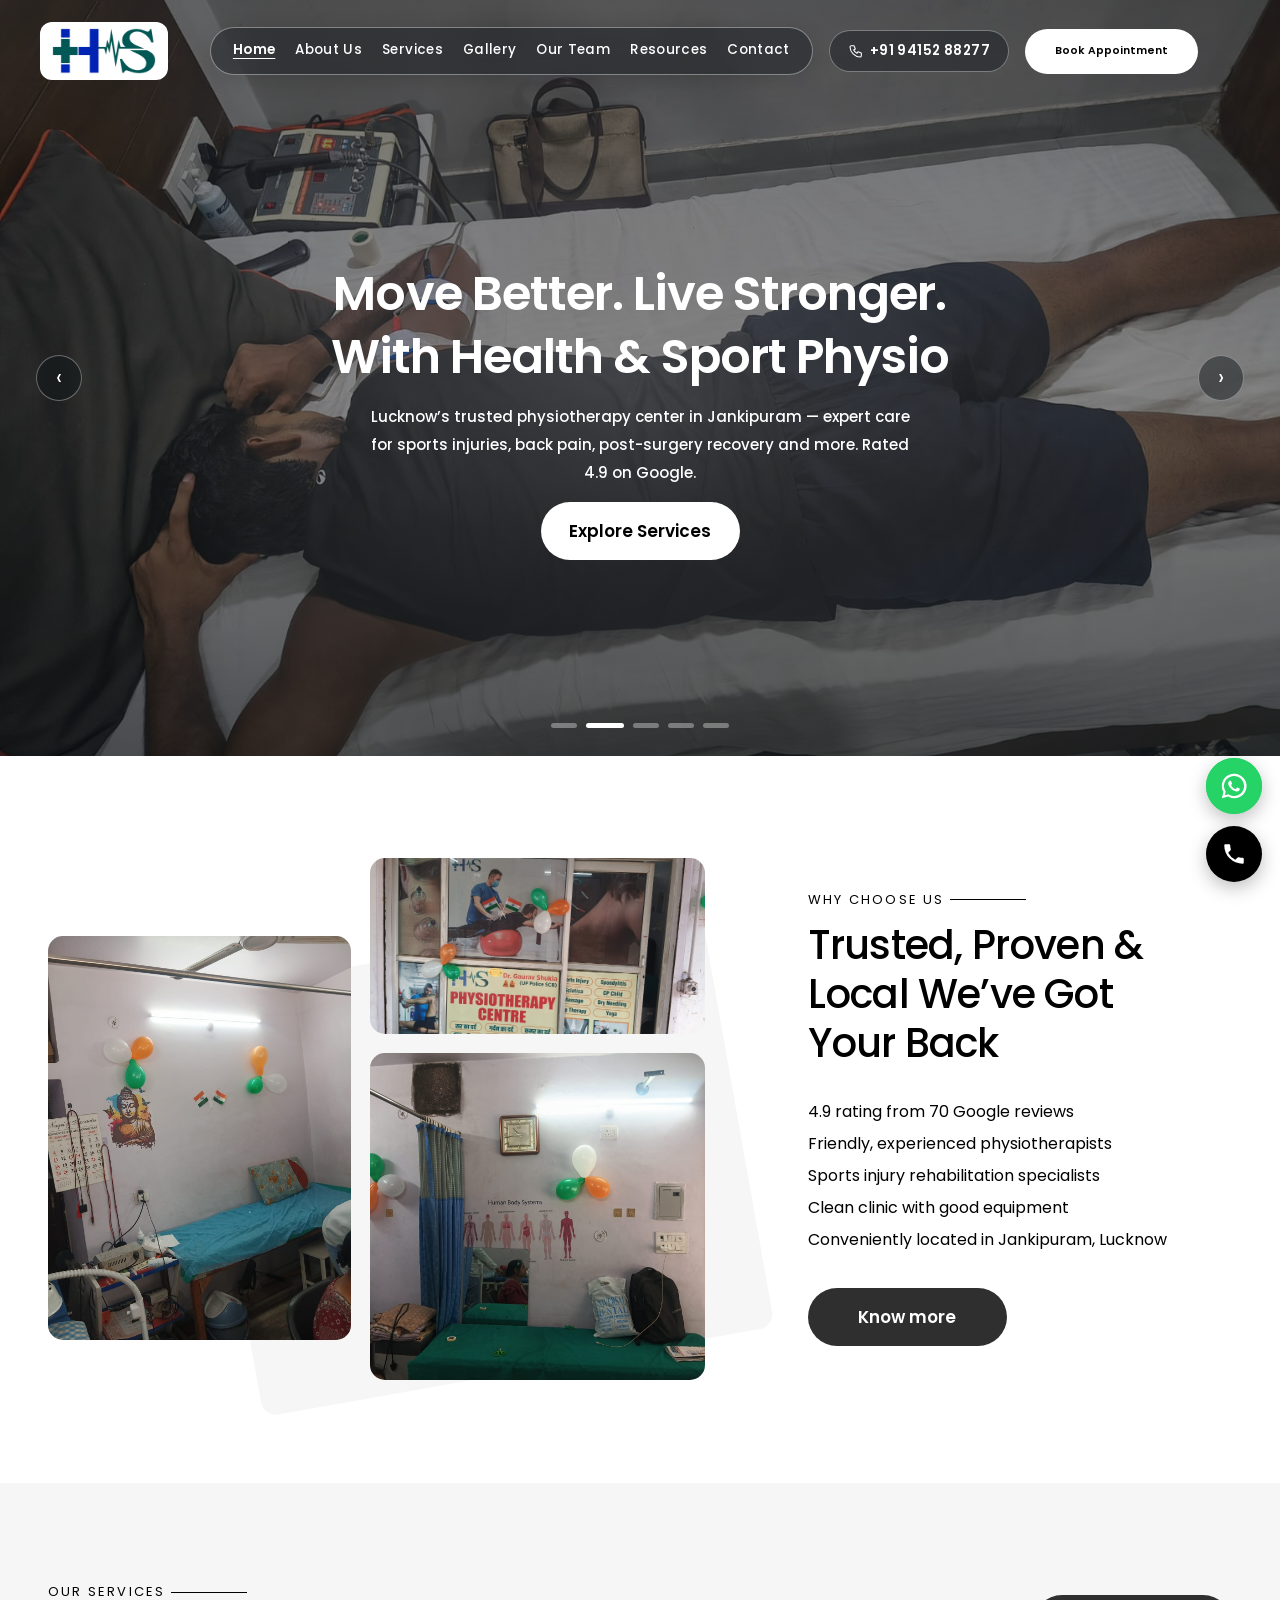
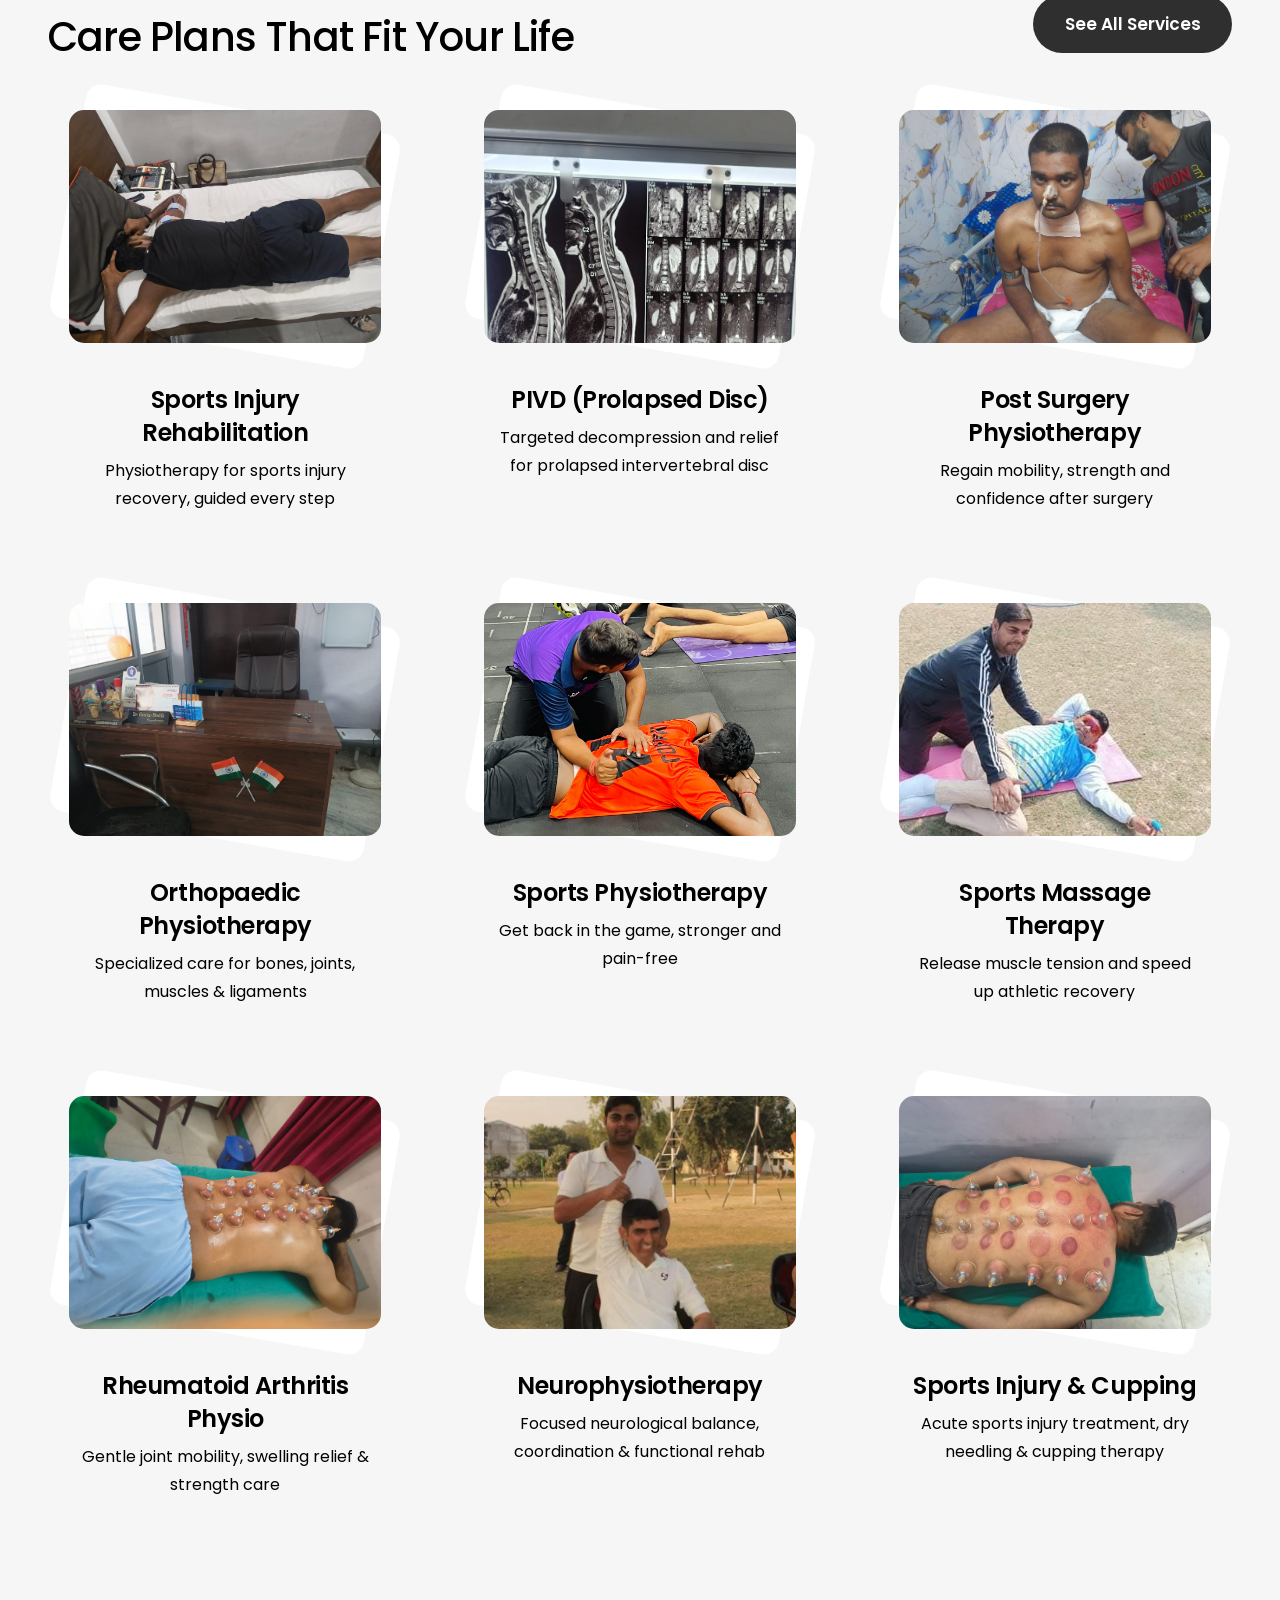
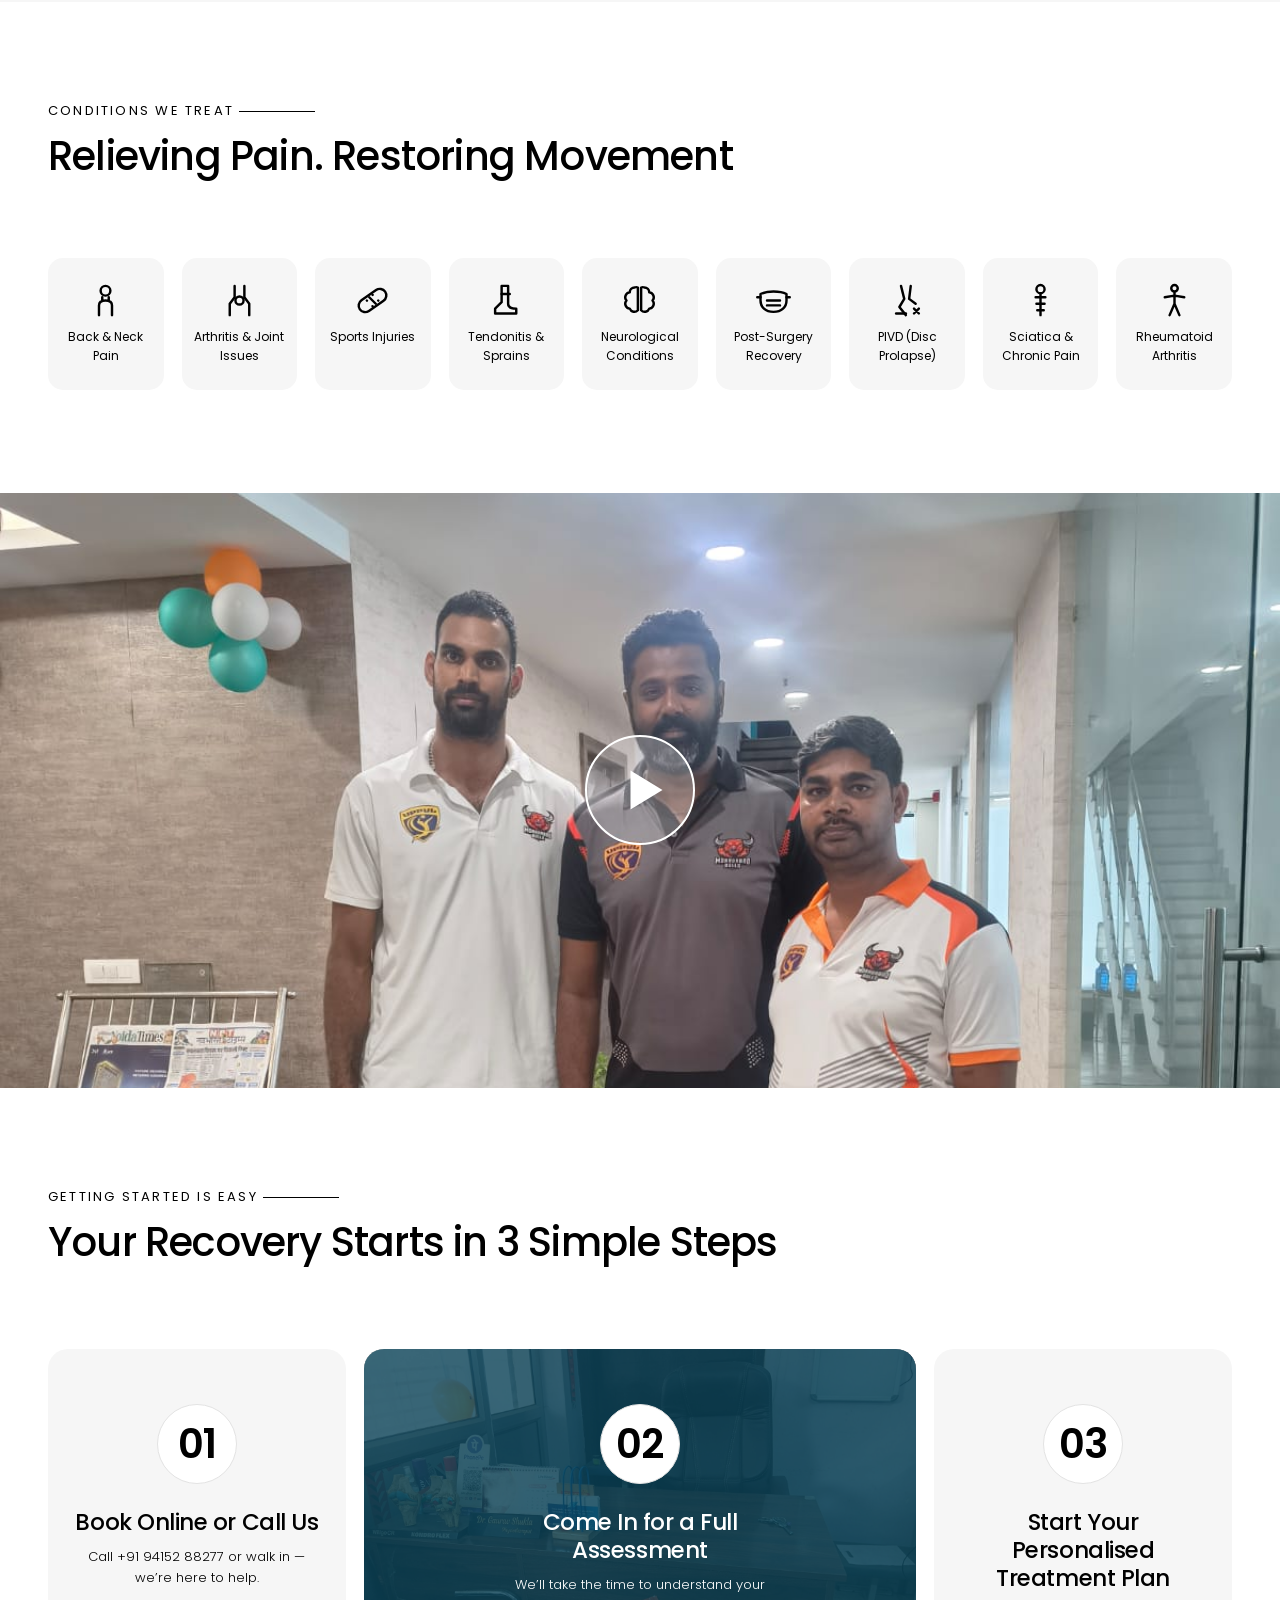
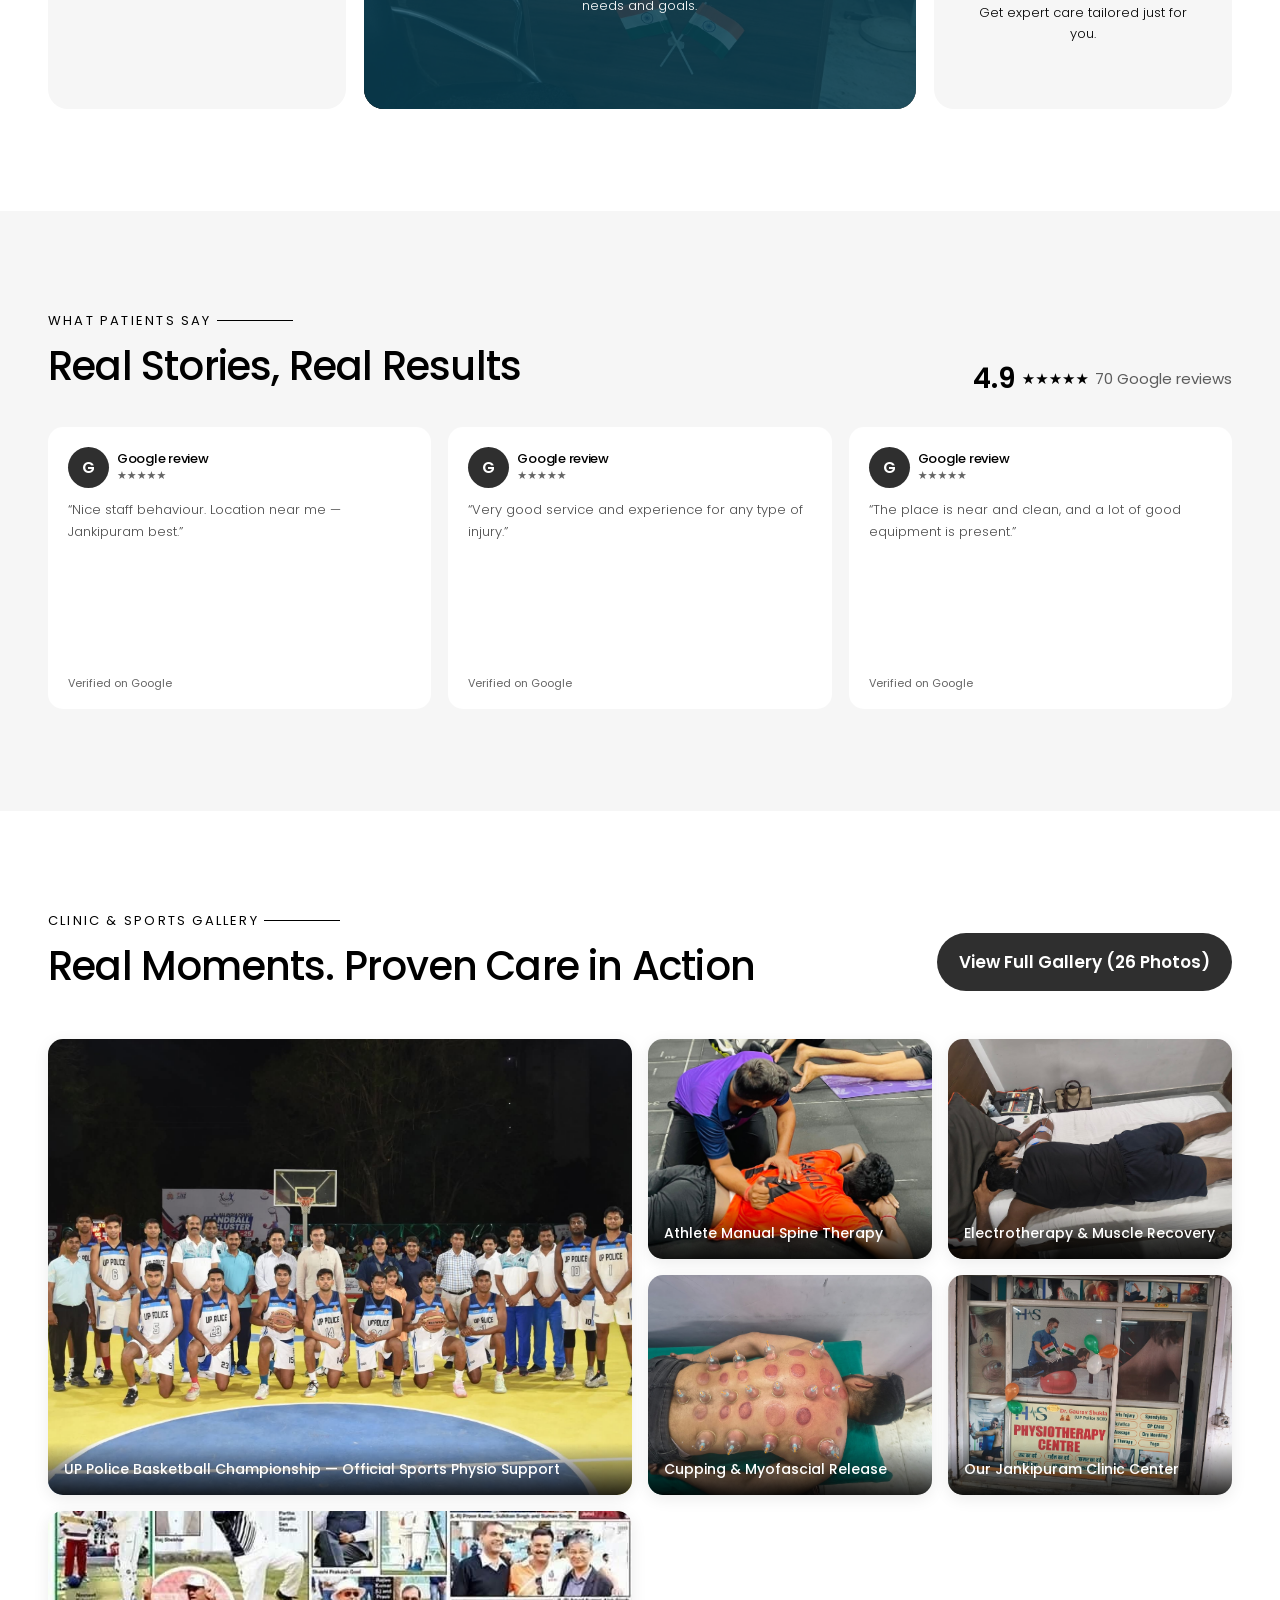
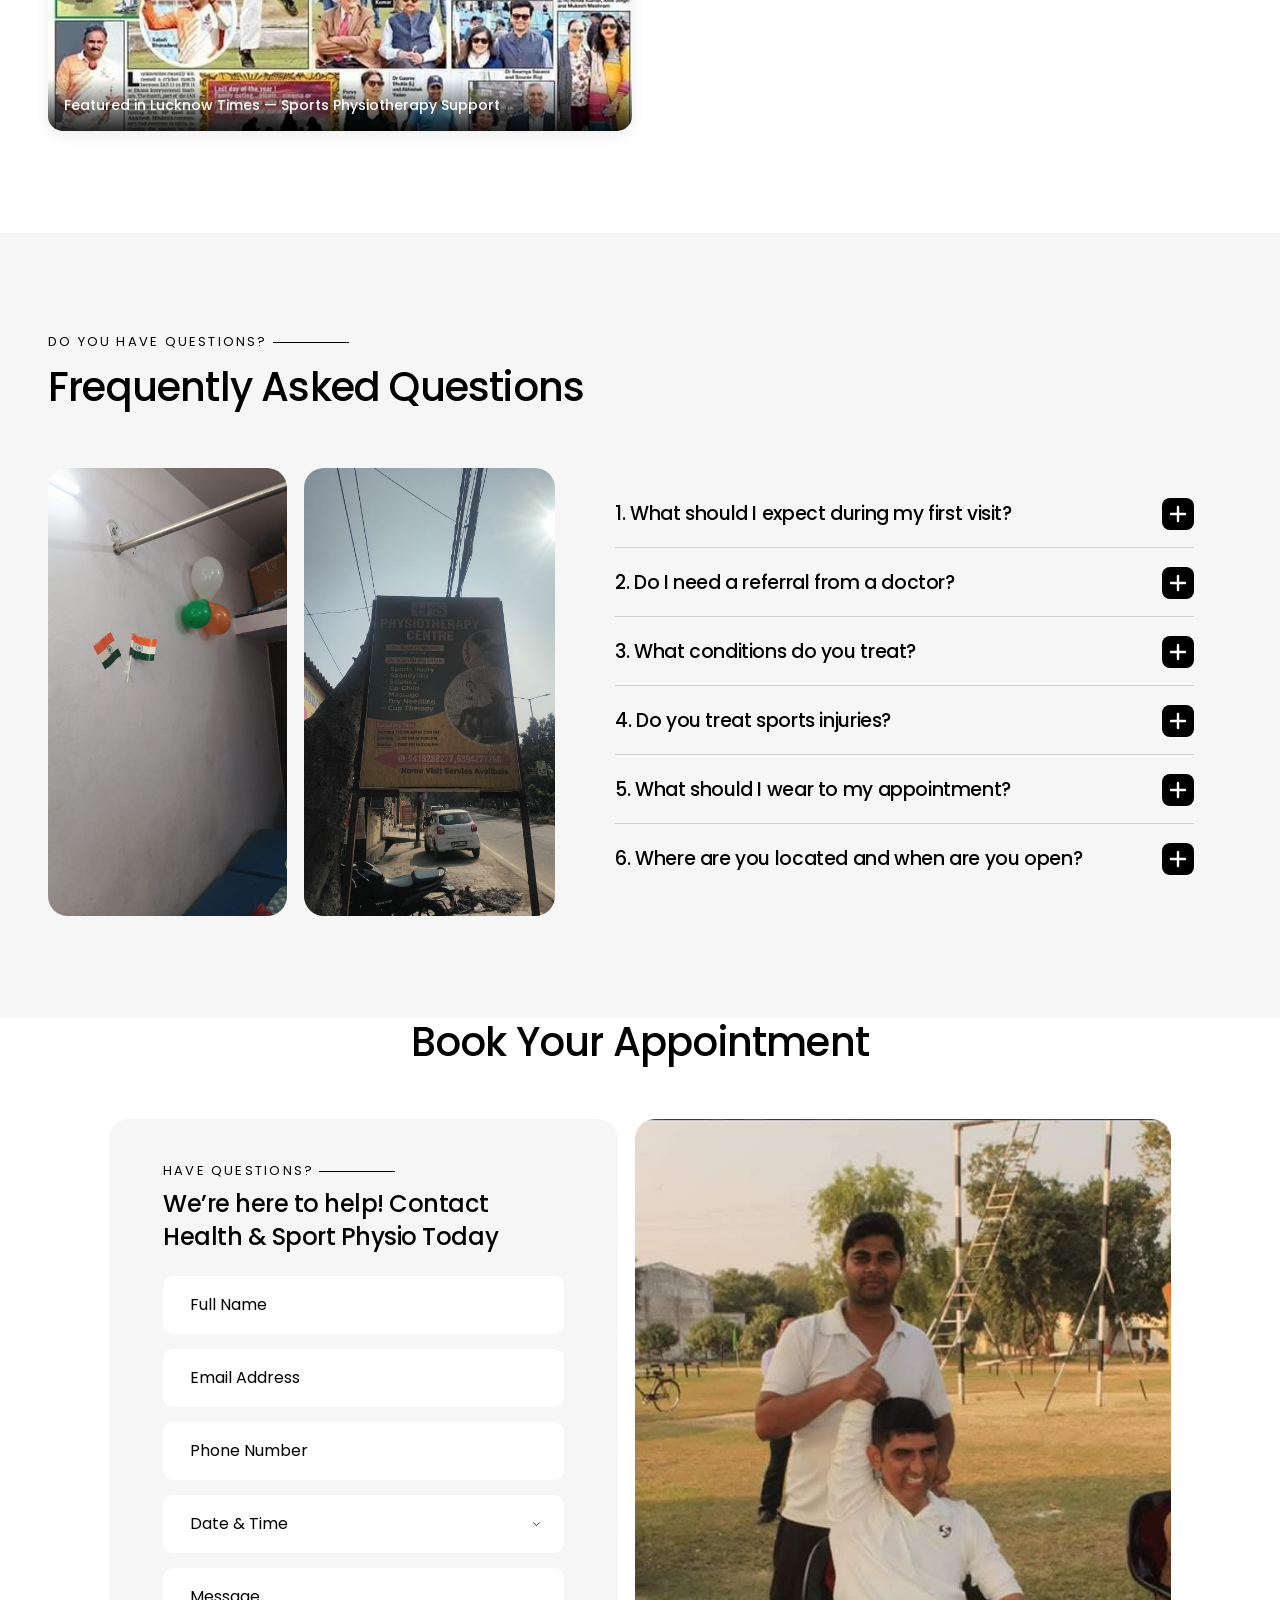
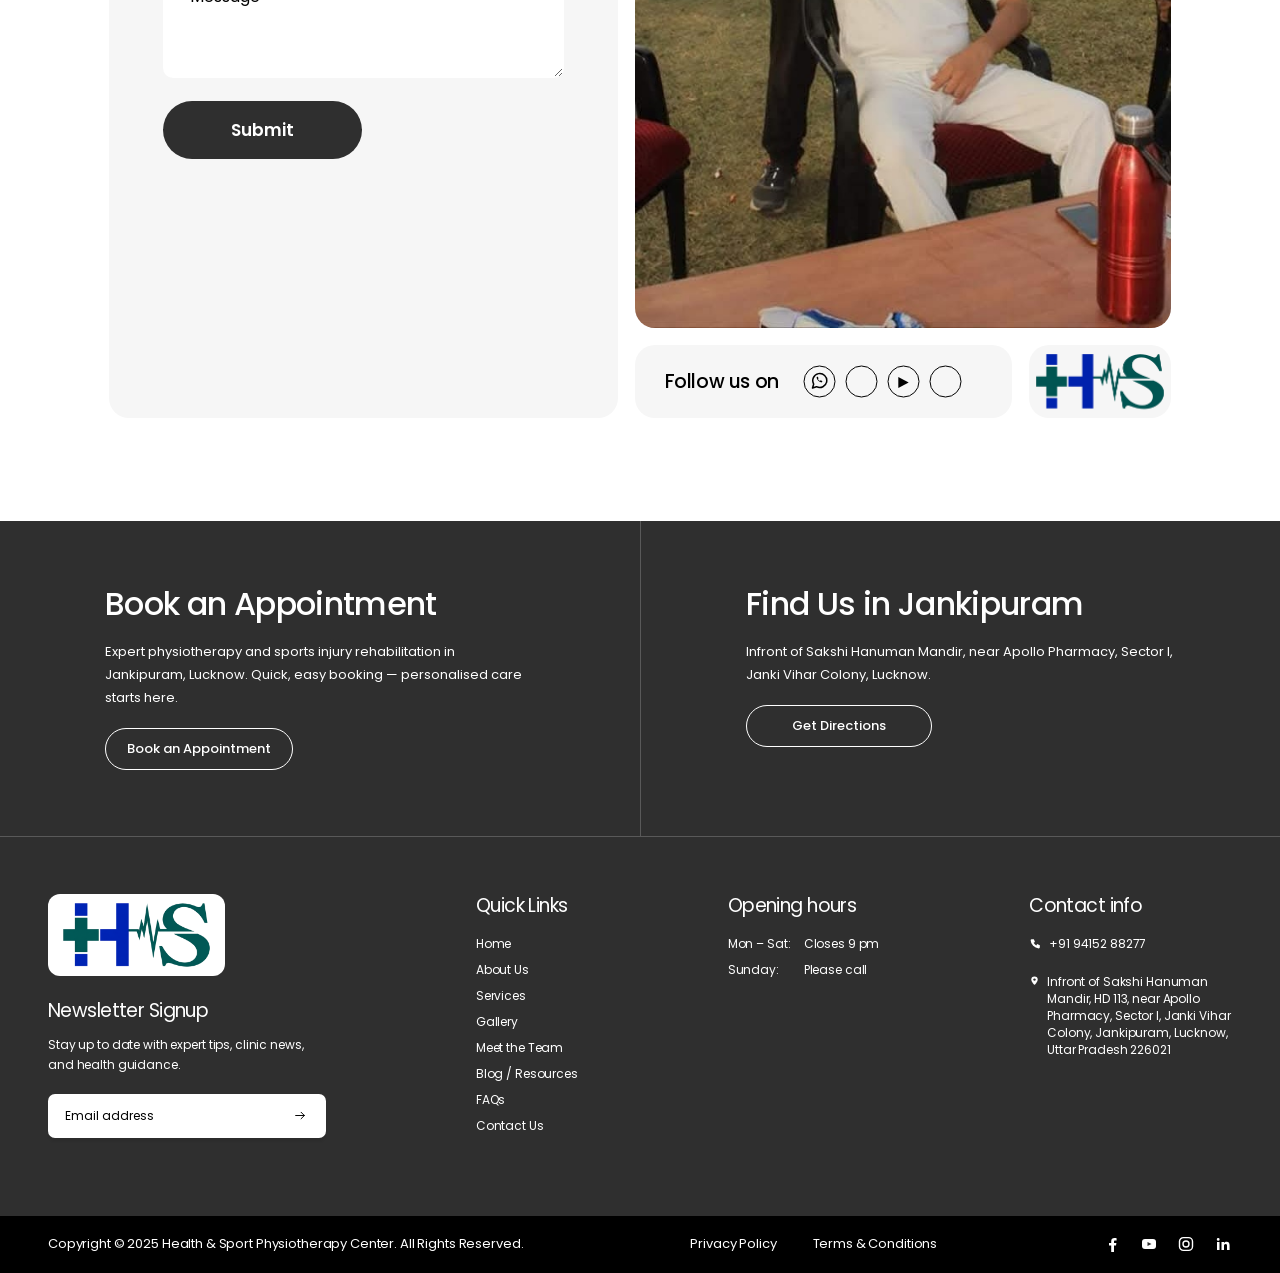
==== commit a5b80ed3: "feat: add hero slider, all clinic photos, Dr. Shivam profile, and full services directory" ====
--- a/nordic-physio/index.html
+++ b/nordic-physio/index.html
@@ -16,23 +16,47 @@
 <div id="site-navbar"></div>
 <main id="main">
 
-<section class="hero hero--home">
-  <img class="hero__bg" src="https://images.unsplash.com/photo-1706353399656-210cca727a33?auto=format&fit=crop&q=75&w=1800" alt="" width="1440" height="756" fetchpriority="high">
+<section class="hero hero--home" data-hero-slider aria-roledescription="carousel" aria-label="Clinic and Sports Physiotherapy Highlights">
+  <div class="hero__slides">
+    <figure class="hero__slide is-active" aria-hidden="false">
+      <img src="assets/img/gallery/clinic-storefront-entrance.jpg" alt="Health &amp; Sport Physiotherapy Center clinic storefront in Jankipuram, Lucknow" width="1600" height="1204" fetchpriority="high">
+    </figure>
+    <figure class="hero__slide" aria-hidden="true">
+      <img src="assets/img/gallery/sports-electrotherapy-session.jpg" alt="Sports electrotherapy and targeted muscle rehabilitation session" width="1600" height="1200">
+    </figure>
+    <figure class="hero__slide" aria-hidden="true">
+      <img src="assets/img/gallery/dr-gaurav-shukla-desk.jpg" alt="Dr. Gaurav Shukla consultation desk and orthopaedic joint models" width="1600" height="1204">
+    </figure>
+    <figure class="hero__slide" aria-hidden="true">
+      <img src="assets/img/gallery/athlete-manual-spine-therapy.jpg" alt="Physiotherapist performing manual spine therapy for an athlete" width="1200" height="1600" style="object-position:center 65%">
+    </figure>
+    <figure class="hero__slide" aria-hidden="true">
+      <img src="assets/img/gallery/cupping-therapy-clinical.jpg" alt="Clinical cupping therapy for back and muscle recovery" width="1600" height="1200">
+    </figure>
+  </div>
   <div class="hero__glow" aria-hidden="true"><img src="assets/img/hero-glow.svg" alt=""></div>
   <div class="hero__content">
     <h1 class="display hero__title"><span>Move Better. Live Stronger.</span> <span>With Health &amp; Sport Physio</span></h1>
     <p class="hero__lead">Lucknow’s trusted physiotherapy center in Jankipuram — expert care for sports injuries, back pain, post-surgery recovery and more. Rated 4.9 on Google.</p>
     <a class="btn btn--light" href="services.html">Explore Services</a>
   </div>
-  <div class="hero__dots" aria-hidden="true"><span></span><span></span><span></span><span></span></div>
+  <button class="hero__arrow hero__arrow--prev" type="button" aria-label="Previous slide">&#8249;</button>
+  <button class="hero__arrow hero__arrow--next" type="button" aria-label="Next slide">&#8250;</button>
+  <div class="hero__dots" role="tablist" aria-label="Choose a highlight slide">
+    <button type="button" class="is-active" role="tab" aria-selected="true" aria-label="Slide 1: Clinic Entrance"></button>
+    <button type="button" role="tab" aria-selected="false" aria-label="Slide 2: Sports Electrotherapy"></button>
+    <button type="button" role="tab" aria-selected="false" aria-label="Slide 3: Consultation Cabin"></button>
+    <button type="button" role="tab" aria-selected="false" aria-label="Slide 4: Athlete Spine Therapy"></button>
+    <button type="button" role="tab" aria-selected="false" aria-label="Slide 5: Cupping Therapy"></button>
+  </div>
 </section>
 
 <section class="section">
   <div class="container split split--why">
     <div class="collage collage--home" aria-hidden="true">
-      <img src="https://images.unsplash.com/photo-1645005512968-0c1fe99f0093?auto=format&fit=crop&q=75&w=800" alt="" width="289" height="385" loading="lazy">
-      <img src="https://images.unsplash.com/photo-1645005513713-9e2b92a687d3?auto=format&fit=crop&q=75&w=800" alt="" width="319" height="167" loading="lazy">
-      <img src="https://images.unsplash.com/photo-1645005513751-e22717a66ae6?auto=format&fit=crop&q=75&w=800" alt="" width="319" height="312" loading="lazy">
+      <img src="assets/img/gallery/clinic-therapy-room-electrotherapy.jpg" alt="Physiotherapy clinic treatment bay with electrotherapy equipment" width="1204" height="1600" loading="lazy">
+      <img src="assets/img/gallery/clinic-storefront-entrance.jpg" alt="Health &amp; Sport Physiotherapy Center entrance" width="1600" height="1204" loading="lazy">
+      <img src="assets/img/gallery/clinic-rehab-bay-anatomy.jpg" alt="Clinic rehabilitation area with anatomy chart and finger ladder" width="1600" height="1204" loading="lazy">
     </div>
     <div class="why__text">
       <p class="eyebrow">Why Choose us</p>
@@ -56,18 +80,24 @@
       <a class="btn btn--dark" href="services.html">See All Services</a>
     </div>
     <div class="services__grid">
-      <article class="service"><div class="service__media"><img src="https://images.unsplash.com/photo-1645005513713-9e2b92a687d3?auto=format&fit=crop&q=75&w=800" alt="Sports Physiotherapy" width="317" height="237" loading="lazy"></div>
-        <div class="service__body"><h3 class="service__title">Sports Physiotherapy</h3><p class="service__text">Get back in the game, stronger</p></div></article>
-      <article class="service"><div class="service__media"><img src="https://images.unsplash.com/photo-1649751361457-01d3a696c7e6?auto=format&fit=crop&q=75&w=800" alt="Sports Injury Rehabilitation" width="317" height="237" loading="lazy"></div>
-        <div class="service__body"><h3 class="service__title">Sports Injury Rehabilitation</h3><p class="service__text">Safe recovery, guided every step</p></div></article>
-      <article class="service"><div class="service__media"><img src="https://images.unsplash.com/photo-1645005512968-0c1fe99f0093?auto=format&fit=crop&q=75&w=800" alt="Sports Massage Therapy" width="317" height="237" loading="lazy"></div>
-        <div class="service__body"><h3 class="service__title">Sports Massage Therapy</h3><p class="service__text">Release tension, speed up recovery</p></div></article>
-      <article class="service"><div class="service__media"><img src="https://images.unsplash.com/photo-1540205895360-4ad4cffb3aa8?auto=format&fit=crop&q=75&w=800" alt="Orthopaedic Physiotherapy" width="317" height="237" loading="lazy"></div>
-        <div class="service__body"><h3 class="service__title">Orthopaedic Physiotherapy</h3><p class="service__text">Care for bones, joints &amp; muscles</p></div></article>
-      <article class="service"><div class="service__media"><img src="https://images.unsplash.com/photo-1645005513751-e22717a66ae6?auto=format&fit=crop&q=75&w=800" alt="Post Surgery Physiotherapy" width="317" height="237" loading="lazy"></div>
-        <div class="service__body"><h3 class="service__title">Post Surgery Physiotherapy</h3><p class="service__text">Regain strength and movement</p></div></article>
-      <article class="service"><div class="service__media"><img src="https://images.unsplash.com/photo-1706353399656-210cca727a33?auto=format&fit=crop&q=75&w=800" alt="PIVD Treatment" width="317" height="237" loading="lazy"></div>
-        <div class="service__body"><h3 class="service__title">PIVD Treatment</h3><p class="service__text">Relief for prolapsed disc pain</p></div></article>
+      <article class="service"><div class="service__media"><img src="assets/img/gallery/sports-electrotherapy-session.jpg" alt="Physiotherapy for Sports Injury Rehabilitation" width="1600" height="1200" loading="lazy"></div>
+        <div class="service__body"><h3 class="service__title">Sports Injury Rehabilitation</h3><p class="service__text">Physiotherapy for sports injury recovery, guided every step</p></div></article>
+      <article class="service"><div class="service__media"><img src="assets/img/gallery/spine-mri-assessment.jpg" alt="PIVD (Prolapsed Intervertebral Disc)" width="719" height="1600" style="object-position:center 22%" loading="lazy"></div>
+        <div class="service__body"><h3 class="service__title">PIVD (Prolapsed Disc)</h3><p class="service__text">Targeted decompression and relief for prolapsed intervertebral disc</p></div></article>
+      <article class="service"><div class="service__media"><img src="assets/img/gallery/post-surgery-neuro-rehab.jpg" alt="Post Surgery Physiotherapy" width="1600" height="1200" style="object-position:center 25%" loading="lazy"></div>
+        <div class="service__body"><h3 class="service__title">Post Surgery Physiotherapy</h3><p class="service__text">Regain mobility, strength and confidence after surgery</p></div></article>
+      <article class="service"><div class="service__media"><img src="assets/img/gallery/dr-gaurav-shukla-desk.jpg" alt="Orthopaedic Physiotherapy" width="1600" height="1204" loading="lazy"></div>
+        <div class="service__body"><h3 class="service__title">Orthopaedic Physiotherapy</h3><p class="service__text">Specialized care for bones, joints, muscles &amp; ligaments</p></div></article>
+      <article class="service"><div class="service__media"><img src="assets/img/gallery/athlete-manual-spine-therapy.jpg" alt="Sports Physiotherapy" width="1200" height="1600" style="object-position:center 65%" loading="lazy"></div>
+        <div class="service__body"><h3 class="service__title">Sports Physiotherapy</h3><p class="service__text">Get back in the game, stronger and pain-free</p></div></article>
+      <article class="service"><div class="service__media"><img src="assets/img/gallery/field-physio-stretching.jpg" alt="Sports Massage Therapy" width="720" height="325" loading="lazy"></div>
+        <div class="service__body"><h3 class="service__title">Sports Massage Therapy</h3><p class="service__text">Release muscle tension and speed up athletic recovery</p></div></article>
+      <article class="service"><div class="service__media"><img src="assets/img/gallery/cupping-therapy-clinical.jpg" alt="Rheumatoid Arthritis Physiotherapy" width="1600" height="1200" loading="lazy"></div>
+        <div class="service__body"><h3 class="service__title">Rheumatoid Arthritis Physio</h3><p class="service__text">Gentle joint mobility, swelling relief &amp; strength care</p></div></article>
+      <article class="service"><div class="service__media"><img src="assets/img/gallery/cricket-rehab-field.jpg" alt="Neurophysiotherapy" width="634" height="956" style="object-position:center 25%" loading="lazy"></div>
+        <div class="service__body"><h3 class="service__title">Neurophysiotherapy</h3><p class="service__text">Focused neurological balance, coordination &amp; functional rehab</p></div></article>
+      <article class="service"><div class="service__media"><img src="assets/img/gallery/cupping-back-detox.jpg" alt="Sports Injury Treatment &amp; Cupping" width="1600" height="1200" loading="lazy"></div>
+        <div class="service__body"><h3 class="service__title">Sports Injury &amp; Cupping</h3><p class="service__text">Acute sports injury treatment, dry needling &amp; cupping therapy</p></div></article>
     </div>
   </div>
 </section>
@@ -79,9 +109,9 @@
   </div>
 </section>
 
-<section class="video-band" aria-label="Clinic video">
-  <img src="https://images.unsplash.com/photo-1630226040750-d934f017f0e4?auto=format&fit=crop&q=75&w=1800" alt="" loading="lazy">
-  <button class="play-btn js-video" type="button" data-video="" aria-label="Play video"><img src="assets/img/play-large.svg" alt="" width="111" height="111"></button>
+<section class="video-band" aria-label="Clinic and athletes showcase">
+  <img src="assets/img/gallery/athletes-team-physio-squad.jpg" alt="Athletes and sports physiotherapist at Health &amp; Sport Physio" style="object-position:center 28%" loading="lazy">
+  <a class="play-btn" href="gallery.html" aria-label="View clinic &amp; sports photo gallery"><img src="assets/img/play-large.svg" alt="" width="111" height="111"></a>
 </section>
 
 <section class="section">
@@ -89,7 +119,7 @@
     <div class="section-head"><p class="eyebrow">Getting Started is Easy</p><h2 class="h2">Your Recovery Starts in 3 Simple Steps</h2></div>
     <ol class="steps">
       <li class="step"><span class="step__num">01</span><h3 class="step__title">Book Online or Call Us</h3><p class="step__text">Call +91 94152 88277 or walk in — we’re here to help.</p></li>
-      <li class="step step--feature"><img src="https://images.unsplash.com/photo-1645005512827-48ff6f97848a?auto=format&fit=crop&q=75&w=1200" alt="" loading="lazy"><span class="step__num">02</span><h3 class="step__title">Come In for a Full Assessment</h3><p class="step__text">We’ll take the time to understand your needs and goals.</p></li>
+      <li class="step step--feature"><img src="assets/img/gallery/dr-gaurav-shukla-desk.jpg" alt="Consultation at Health &amp; Sport Physiotherapy Center" loading="lazy"><span class="step__num">02</span><h3 class="step__title">Come In for a Full Assessment</h3><p class="step__text">We’ll take the time to understand your needs and goals.</p></li>
       <li class="step"><span class="step__num">03</span><h3 class="step__title">Start Your Personalised Treatment Plan</h3><p class="step__text">Get expert care tailored just for you.</p></li>
     </ol>
   </div>
@@ -119,28 +149,28 @@
         <p class="eyebrow">Clinic &amp; Sports Gallery</p>
         <h2 class="h2">Real Moments. Proven Care in Action</h2>
       </div>
-      <a class="btn btn--dark" href="gallery.html">View Full Gallery (13+ Photos)</a>
+      <a class="btn btn--dark" href="gallery.html">View Full Gallery (26 Photos)</a>
     </div>
     <div class="home-gallery-grid">
       <div class="home-gallery-item home-gallery-item--span2 home-gallery-item--row2" data-lightbox data-src="assets/img/gallery/police-basketball-championship.jpg" data-title="UP Police Basketball Championship" data-caption="Official sports physiotherapy partner for state basketball tournament.">
         <img src="assets/img/gallery/police-basketball-championship.jpg" alt="UP Police Basketball Championship" loading="lazy">
         <div class="home-gallery-item__caption">UP Police Basketball Championship — Official Sports Physio Support</div>
       </div>
-      <div class="home-gallery-item" data-lightbox data-src="assets/img/gallery/championship-trophy-winner.jpg" data-title="Championship Trophy Presentation" data-caption="Corporate tournament championship winner with tournament trophy.">
-        <img src="assets/img/gallery/championship-trophy-winner.jpg" alt="Championship Trophy Winner" loading="lazy">
-        <div class="home-gallery-item__caption">Tournament Winner Celebration</div>
-      </div>
-      <div class="home-gallery-item" data-lightbox data-src="assets/img/gallery/cricket-rehab-field.jpg" data-title="On-Field Shoulder Rehabilitation" data-caption="Targeted manual therapy on cricket field.">
-        <img src="assets/img/gallery/cricket-rehab-field.jpg" alt="On-Field Shoulder Rehab" loading="lazy">
-        <div class="home-gallery-item__caption">On-Field Matchday Rehabilitation</div>
-      </div>
-      <div class="home-gallery-item" data-lightbox data-src="assets/img/gallery/field-physio-stretching.jpg" data-title="Assisted Stretching Session" data-caption="Manual hamstring and spine mobilization on ground.">
-        <img src="assets/img/gallery/field-physio-stretching.jpg" alt="Assisted Stretching Session" loading="lazy">
-        <div class="home-gallery-item__caption">Fieldside Stretching &amp; Mobility</div>
-      </div>
-      <div class="home-gallery-item" data-lightbox data-src="assets/img/gallery/trophy-presentation-ceremony.jpg" data-title="Champions Team Celebration" data-caption="Winners celebrating victory with sports physiotherapy team.">
-        <img src="assets/img/gallery/trophy-presentation-ceremony.jpg" alt="Trophy Presentation Ceremony" loading="lazy">
-        <div class="home-gallery-item__caption">Cricket League Champions Squad</div>
+      <div class="home-gallery-item" data-lightbox data-src="assets/img/gallery/athlete-manual-spine-therapy.jpg" data-title="On-Ground Manual Spine Therapy" data-caption="Hands-on lower back mobilization and athletic muscle release session.">
+        <img src="assets/img/gallery/athlete-manual-spine-therapy.jpg" alt="Athlete Manual Spine Therapy" style="object-position:center 65%" loading="lazy">
+        <div class="home-gallery-item__caption">Athlete Manual Spine Therapy</div>
+      </div>
+      <div class="home-gallery-item" data-lightbox data-src="assets/img/gallery/sports-electrotherapy-session.jpg" data-title="Sports Electrotherapy Session" data-caption="Targeted IFT &amp; electrical stimulation therapy for shoulder and arm recovery.">
+        <img src="assets/img/gallery/sports-electrotherapy-session.jpg" alt="Sports Electrotherapy Session" loading="lazy">
+        <div class="home-gallery-item__caption">Electrotherapy &amp; Muscle Recovery</div>
+      </div>
+      <div class="home-gallery-item" data-lightbox data-src="assets/img/gallery/cupping-back-detox.jpg" data-title="Clinical Cupping Therapy" data-caption="Vacuum cupping therapy for chronic back pain, stiffness, and muscle recovery.">
+        <img src="assets/img/gallery/cupping-back-detox.jpg" alt="Clinical Cupping Therapy" loading="lazy">
+        <div class="home-gallery-item__caption">Cupping &amp; Myofascial Release</div>
+      </div>
+      <div class="home-gallery-item" data-lightbox data-src="assets/img/gallery/clinic-storefront-entrance.jpg" data-title="Health &amp; Sport Physiotherapy Center" data-caption="Our clinic in Jankipuram, Lucknow led by Dr. Gaurav Shukla (UP Police SCB).">
+        <img src="assets/img/gallery/clinic-storefront-entrance.jpg" alt="Clinic Storefront Entrance" loading="lazy">
+        <div class="home-gallery-item__caption">Our Jankipuram Clinic Center</div>
       </div>
       <div class="home-gallery-item home-gallery-item--span2" data-lightbox data-src="assets/img/gallery/newspaper-coverage-lucknow-times.jpg" data-title="Lucknow Times Press Feature" data-caption="Media coverage in Times of India / Lucknow Times.">
         <img src="assets/img/gallery/newspaper-coverage-lucknow-times.jpg" alt="Lucknow Times Media Feature" loading="lazy">
@@ -155,8 +185,8 @@
   <div class="container">
     <div class="section-head"><p class="eyebrow">do you have questions?</p><h2 class="h2">Frequently Asked Questions</h2></div>
     <div class="faq">
-      <img class="faq__img" src="https://images.unsplash.com/photo-1545463913-5083aa7359a6?auto=format&fit=crop&q=75&w=700" alt="" loading="lazy">
-      <img class="faq__img" src="https://images.unsplash.com/photo-1712215544003-af10130f8eb3?auto=format&fit=crop&q=75&w=700" alt="" loading="lazy">
+      <img class="faq__img" src="assets/img/gallery/clinic-infrared-therapy-bed.jpg" alt="Infrared heat therapy and treatment bed at the clinic" loading="lazy">
+      <img class="faq__img" src="assets/img/gallery/clinic-outdoor-signboard.jpg" alt="Health &amp; Sport Physiotherapy Center consulting hours and services board" loading="lazy">
       <div class="faq__panel">
         <div class="faq-item">
           <h3><button class="faq-q" type="button" id="faq-q1" aria-expanded="false" aria-controls="faq-a1"><span class="faq-q__text">1. What should I expect during my first visit?</span><img class="faq-q__icon" src="assets/img/icon-faq-plus.svg" alt="" width="32" height="32"></button></h3>
--- a/nordic-physio/css/style.css
+++ b/nordic-physio/css/style.css
@@ -219,15 +219,42 @@
 /* =========================================================
    Hero
    ========================================================= */
-.hero { position: relative; color: var(--white); text-align: center; isolation: isolate; background: var(--charcoal); }
+.hero { position: relative; color: var(--white); text-align: center; isolation: isolate; background: var(--charcoal); overflow: hidden; }
 .hero__bg { position: absolute; inset: 0; z-index: -2; width: 100%; height: 100%; object-fit: cover; }
-.hero--tint::after { content: ""; position: absolute; inset: 0; z-index: -1; background: rgba(0, 0, 0, 0.35); }
+.hero--tint::after { content: ""; position: absolute; inset: 0; z-index: -1; background: rgba(0, 0, 0, 0.42); }
 
 .hero--home { min-height: 756px; }
+.hero--home::after {
+  content: ""; position: absolute; inset: 0; z-index: -1; pointer-events: none;
+  background: linear-gradient(180deg, rgba(10, 14, 18, 0.56) 0%, rgba(10, 14, 18, 0.44) 55%, rgba(10, 14, 18, 0.68) 100%);
+}
+.hero__slides { position: absolute; inset: 0; z-index: -2; overflow: hidden; }
+.hero__slide {
+  position: absolute; inset: 0; width: 100%; height: 100%; margin: 0;
+  opacity: 0; transform: scale(1.03);
+  transition: opacity 0.85s ease, transform 6s ease;
+  pointer-events: none;
+}
+.hero__slide.is-active { opacity: 1; transform: scale(1); z-index: 1; }
+.hero__slide img { width: 100%; height: 100%; object-fit: cover; }
+
+.hero__arrow {
+  position: absolute; top: 50%; z-index: 3; transform: translateY(-50%);
+  width: 46px; height: 46px; border-radius: 50%;
+  display: grid; place-items: center;
+  background: rgba(18, 24, 27, 0.48); border: 1px solid rgba(255, 255, 255, 0.35);
+  color: var(--white); font-size: 22px; line-height: 1;
+  -webkit-backdrop-filter: blur(10px); backdrop-filter: blur(10px);
+  transition: background-color 0.2s ease, transform 0.2s ease;
+}
+.hero__arrow:hover { background: rgba(18, 24, 27, 0.8); transform: translateY(-50%) scale(1.06); }
+.hero__arrow--prev { left: clamp(14px, 3vw, 36px); }
+.hero__arrow--next { right: clamp(14px, 3vw, 36px); }
+
 .hero--page { height: 554px; }
 
 .hero__content {
-  position: relative; display: flex; flex-direction: column; align-items: center;
+  position: relative; z-index: 2; display: flex; flex-direction: column; align-items: center;
   margin-inline: auto; padding-inline: var(--gutter);
 }
 .hero--home .hero__content { width: min(804px, 100%); padding-top: 262px; gap: 15px; }
@@ -244,9 +271,15 @@
 .logo-glow { position: absolute; left: 30px; top: 15px; width: 130px; height: 80px; z-index: -1; pointer-events: none; }
 .logo-glow img { position: absolute; left: -62.31%; top: -101.25%; width: 224.62%; height: 302.5%; max-width: none; }
 
-.hero__dots { position: absolute; bottom: 28px; left: 50%; display: flex; gap: 9px; transform: translateX(-50%); }
-.hero__dots span { width: 26.27px; height: 5px; background: var(--white); opacity: 0.3; }
-.hero__dots span:nth-child(2) { opacity: 1; }
+.hero__dots { position: absolute; bottom: 28px; left: 50%; z-index: 3; display: flex; align-items: center; gap: 9px; transform: translateX(-50%); }
+.hero__dots button,
+.hero__dots span {
+  width: 26px; height: 5px; border-radius: 99px; background: var(--white); opacity: 0.35;
+  transition: opacity 0.25s ease, width 0.25s ease;
+}
+.hero__dots button:hover { opacity: 0.7; }
+.hero__dots button.is-active,
+.hero__dots span:nth-child(2) { opacity: 1; width: 38px; }
 
 .hero--page .hero__content { padding-top: 179px; gap: 20px; }
 .hero--page .hero__lead { max-width: 406px; font-size: 16px; line-height: 25px; }
@@ -1292,3 +1325,164 @@
   max-width: 100%;
   height: auto;
 }
+
+/* =========================================================
+   Services Directory (mirrors clinic service catalog)
+   ========================================================= */
+.services-dir {
+  background: var(--white);
+  border-radius: var(--r-lg);
+  box-shadow: 0 12px 36px rgba(0, 0, 0, 0.07);
+  border: 1px solid rgba(0, 0, 0, 0.06);
+  overflow: hidden;
+  margin-top: 36px;
+}
+.services-dir__top {
+  display: flex;
+  flex-wrap: wrap;
+  align-items: center;
+  justify-content: space-between;
+  gap: 16px;
+  padding: 20px clamp(20px, 3vw, 32px);
+  border-bottom: 1px solid rgba(0, 0, 0, 0.08);
+  background: var(--white);
+}
+.services-dir__brand {
+  font-size: clamp(18px, 2vw, 22px);
+  font-weight: 600;
+  letter-spacing: -0.02em;
+}
+.services-dir__cta {
+  display: flex;
+  flex-wrap: wrap;
+  gap: 10px;
+}
+.services-dir__btn {
+  display: inline-flex;
+  align-items: center;
+  gap: 8px;
+  min-height: 40px;
+  padding: 8px 18px;
+  border-radius: 8px;
+  font-size: 14px;
+  font-weight: 600;
+  transition: transform 0.2s ease, background-color 0.2s ease, border-color 0.2s ease;
+}
+.services-dir__btn:hover { transform: translateY(-1px); }
+.services-dir__btn--call { background: #14833b; color: var(--white); }
+.services-dir__btn--wa { background: var(--white); color: #14833b; border: 1px solid #14833b; }
+.services-dir__btn--wa:hover { background: #eefaf2; }
+
+.services-dir__body {
+  display: grid;
+  grid-template-columns: 260px minmax(0, 1fr);
+  min-height: 420px;
+}
+.services-dir__side {
+  padding: 24px 20px;
+  background: #fafafa;
+  border-right: 1px solid rgba(0, 0, 0, 0.07);
+  display: flex;
+  flex-direction: column;
+  gap: 18px;
+}
+.services-dir__search {
+  position: relative;
+}
+.services-dir__search input {
+  width: 100%;
+  padding: 11px 14px;
+  border: 1px solid rgba(0, 0, 0, 0.14);
+  border-radius: 8px;
+  background: var(--white);
+  font-size: 14px;
+}
+.services-dir__search input:focus {
+  outline: 2px solid #0b7285;
+  outline-offset: 0;
+  border-color: transparent;
+}
+.services-dir__tabs {
+  display: flex;
+  flex-direction: column;
+  gap: 6px;
+}
+.services-dir__tab {
+  display: flex;
+  align-items: center;
+  justify-content: space-between;
+  width: 100%;
+  padding: 10px 14px;
+  border-radius: 8px;
+  font-size: 14.5px;
+  font-weight: 500;
+  color: var(--charcoal);
+  text-align: left;
+  transition: background-color 0.2s ease, color 0.2s ease;
+}
+.services-dir__tab:hover { background: rgba(0, 0, 0, 0.05); }
+.services-dir__tab.is-active {
+  background: var(--black);
+  color: var(--white);
+  font-weight: 600;
+}
+
+.services-dir__main {
+  padding: clamp(20px, 3vw, 32px);
+  display: flex;
+  flex-direction: column;
+  gap: 28px;
+}
+.service-dir-group.is-hidden { display: none; }
+.service-dir-group__title {
+  font-size: 19px;
+  font-weight: 600;
+  margin-bottom: 16px;
+  padding-bottom: 8px;
+  border-bottom: 1px solid rgba(0, 0, 0, 0.08);
+}
+.service-dir-list {
+  display: grid;
+  grid-template-columns: repeat(3, minmax(0, 1fr));
+  gap: 16px 20px;
+}
+.service-dir-item {
+  display: flex;
+  align-items: flex-start;
+  gap: 10px;
+  padding: 12px 14px;
+  border-radius: 10px;
+  background: var(--grey);
+  font-size: 14.5px;
+  line-height: 22px;
+  font-weight: 500;
+}
+.service-dir-item.is-hidden { display: none; }
+.service-dir-item img {
+  width: 18px;
+  height: 18px;
+  margin-top: 2px;
+  flex: none;
+}
+.services-dir__empty {
+  display: none;
+  padding: 28px;
+  text-align: center;
+  color: var(--muted);
+  font-size: 15px;
+}
+.services-dir__empty.is-visible { display: block; }
+
+@media (max-width: 960px) {
+  .services-dir__body { grid-template-columns: 1fr; }
+  .services-dir__side { border-right: 0; border-bottom: 1px solid rgba(0, 0, 0, 0.07); }
+  .services-dir__tabs { flex-direction: row; flex-wrap: wrap; }
+  .services-dir__tab { width: auto; gap: 8px; }
+  .service-dir-list { grid-template-columns: repeat(2, minmax(0, 1fr)); }
+}
+@media (max-width: 600px) {
+  .hero__arrow { width: 38px; height: 38px; font-size: 18px; }
+  .hero__arrow--prev { left: 10px; }
+  .hero__arrow--next { right: 10px; }
+  .service-dir-list { grid-template-columns: 1fr; }
+}
